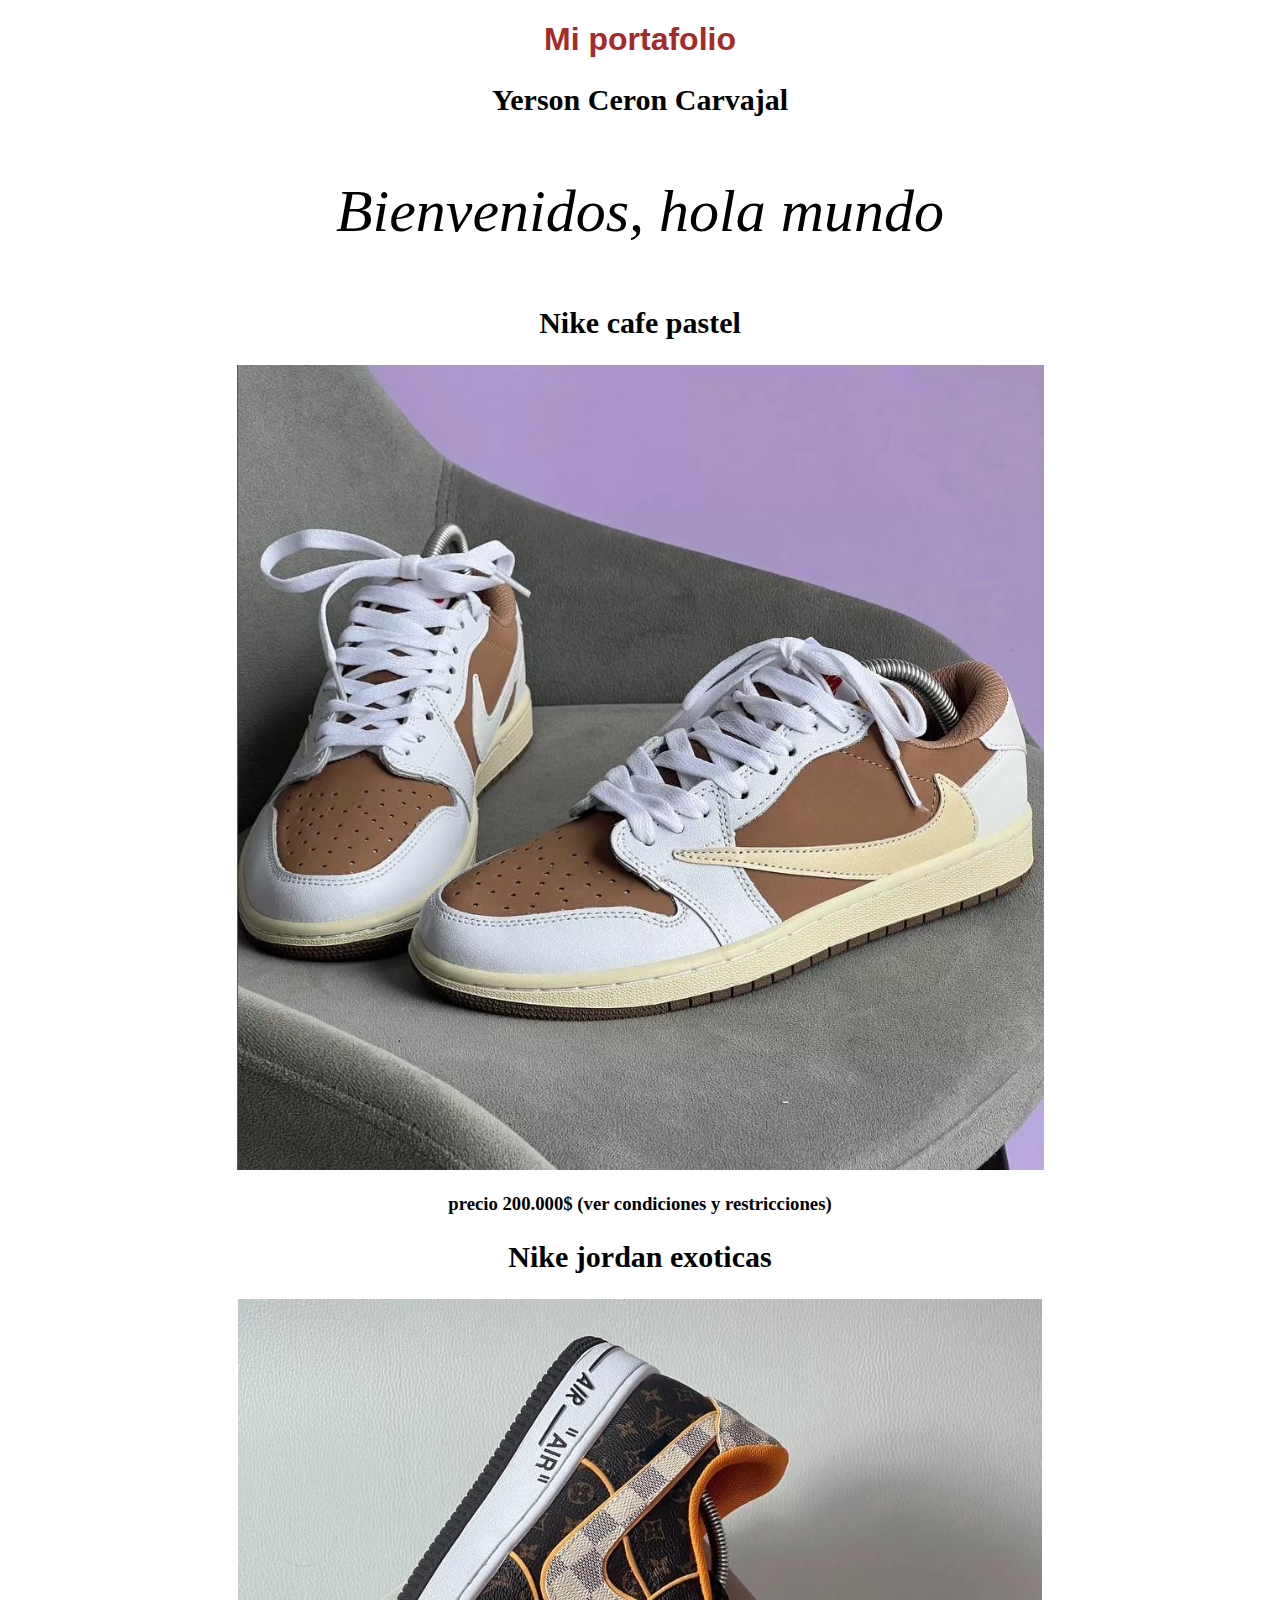
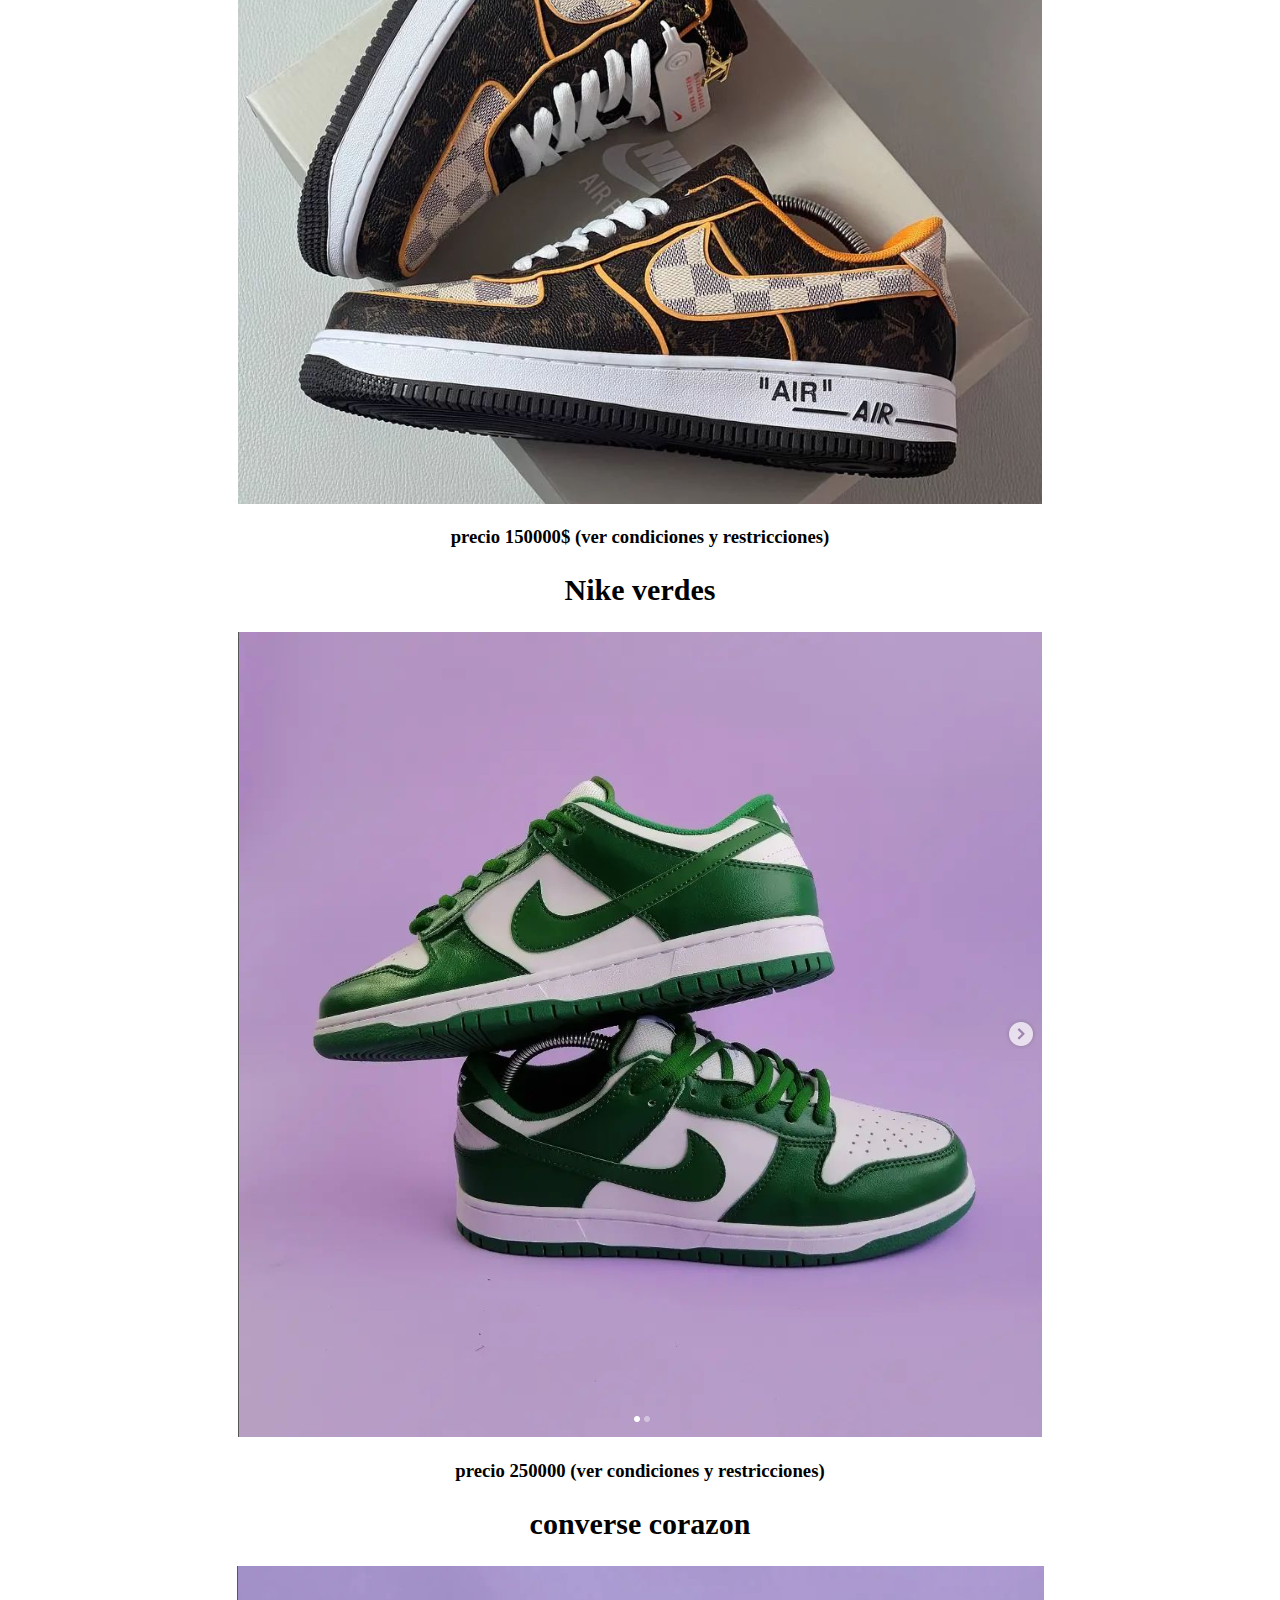
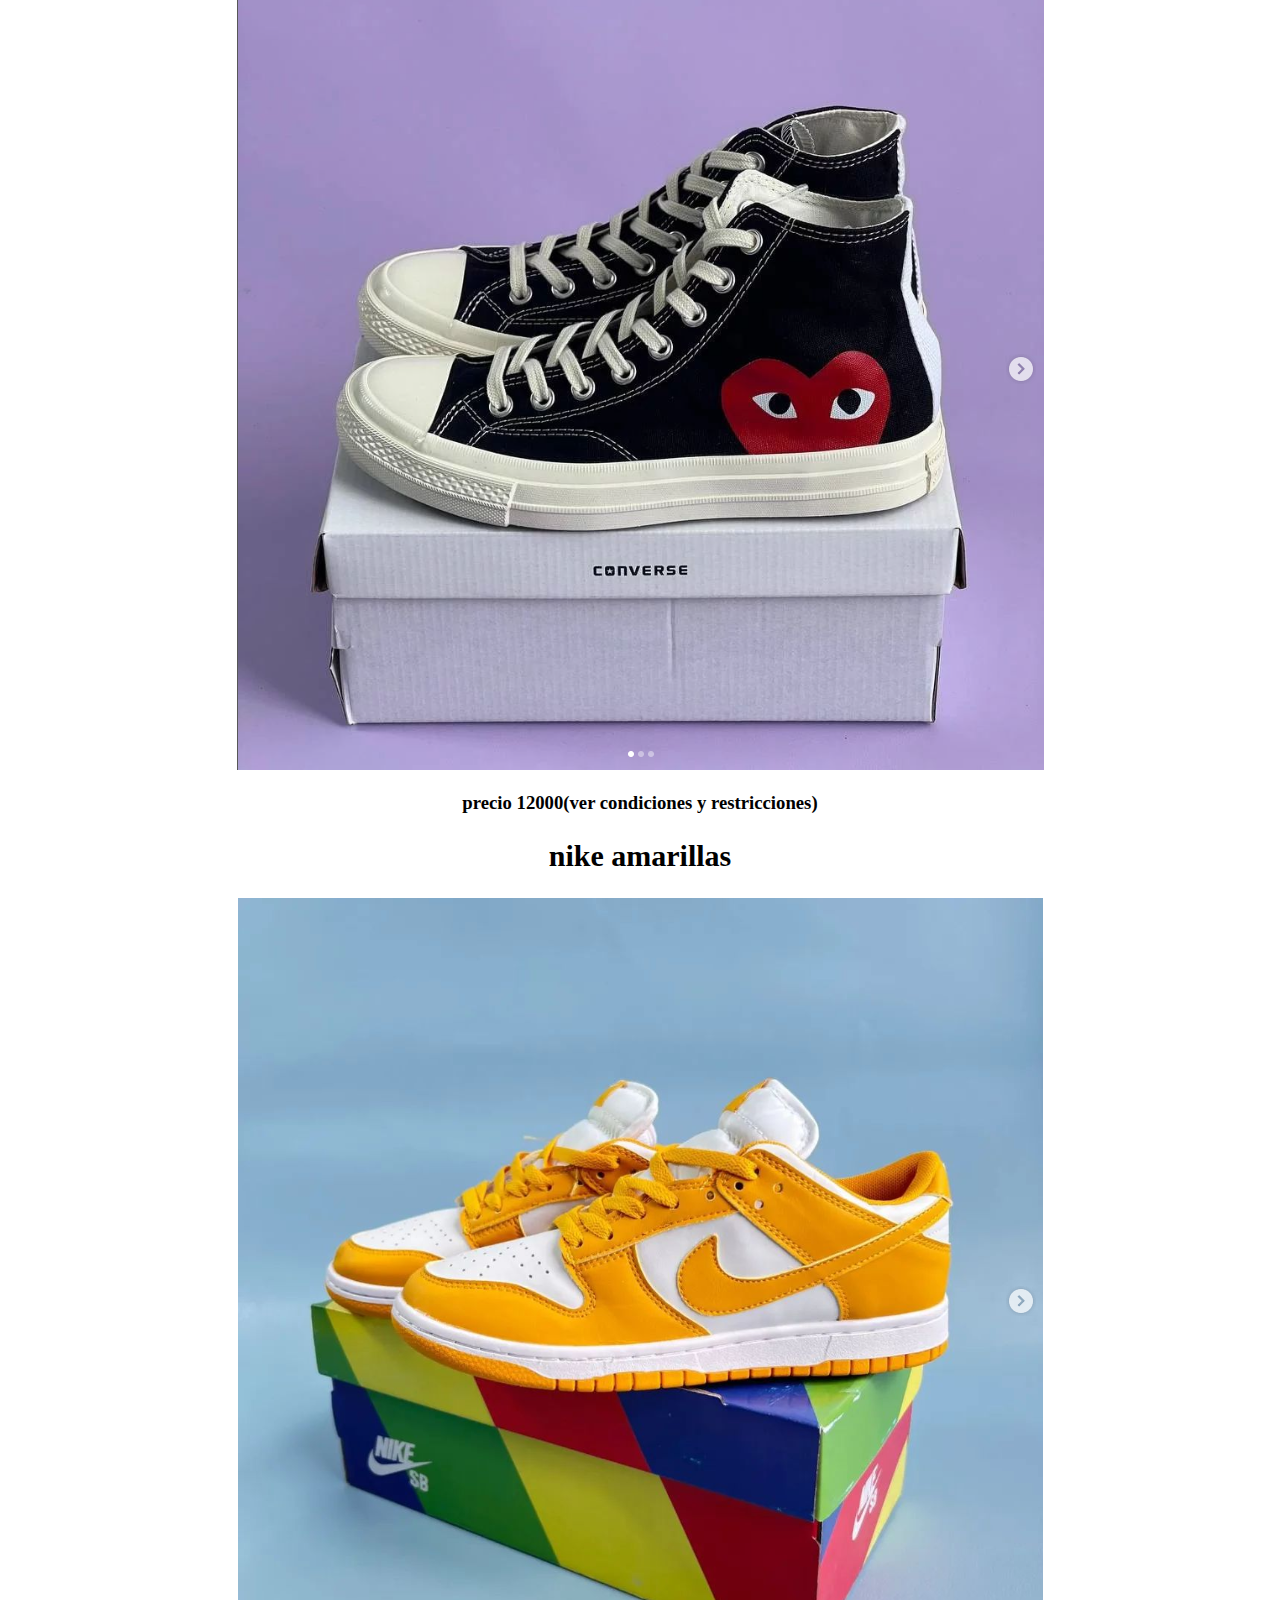
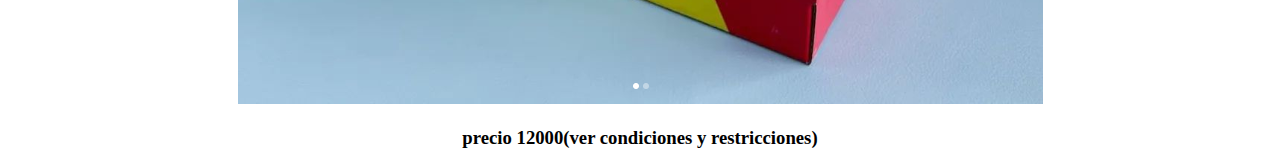
==== index.html @ 9fad44a7 "actualizacionxd" ====
<!DOCTYPE html>
<html lang="en">
<head>
    <meta charset="UTF-8">
    <meta http-equiv="X-UA-Compatible" content="IE=edge">
    <meta name="viewport" content="width=device-width, initial-scale=1.0">
    <link rel="stylesheet" href="css/style.css">
    <link rel="stylesheet" href="catamaran-v17-latin.zip">
    <title>MI PORTAFOLIO - Yerson</title>
    
    
    <div class="modo">

    <h1 class=" especial tecto centrado">Mi portafolio</h1>
    <h2>Yerson Ceron Carvajal</h2>

    
   
<div class="isnos">
    <p class="isnos">Bienvenidos, hola mundo</p>


    </div>

   <div class="main-concent-img">

     <div class=" box-img-texto">
        <h2>Nike cafe pastel</h2>
        <div class="box-img">

        <img class="img-catalogo" src="img/2022-08-12_07h40_20.png" alt="Nike cafe pastel">

     </div>
     <h3>precio 200.000$ (ver condiciones y restricciones)</h3>
     </div>
     <div class="box-img-texto">
        <h2>Nike jordan exoticas</h2>
        <div class="box-img">

        <img class="img-catalogo" src="img/2022-08-12_07h43_23.png" alt=" Nike jordan exoticas">
        
     </div>
     <h3>precio 150000$ (ver condiciones y restricciones)</h3>
     </div>

     <div class="box-img-texto">
        <h2>Nike verdes</h2>
        <div class="box-img">


        <img class="img-catalogo" src="img/2022-08-12_07h45_17.png" alt="nikes verdes">
        
     </div>
     <h3>precio 250000 (ver condiciones y restricciones)</h3>
     </div>

     <div class="box-img-texto">
        <h2>converse corazon</h2>
        <div class="box-img">


        <img class="img-catalogo" src="img/2022-08-12_07h48_45.png" alt="converse corazon">
        
     </div>
     <h3>precio 12000(ver condiciones y restricciones)</h3>
     </div>

     <div class="box-img-texto">
        <h2>nike amarillas</h2>
        <div class="box-img">

        <img class="catalogo" src="img/2022-08-12_07h50_32.png" alt="nokes amarillas">
    </div>
    <h3>precio 12000(ver condiciones y restricciones)</h3>
    </div>
     </div>





   





</head>
<body>
    
       
    <div class=" contenedor ">
</body>


</html>
---- css/style.css ----
h1{ color: brown;

    font-family: 'Franklin Gothic Medium', 'Arial Narrow', Arial, sans-serif;
    font-size: 32px;


}


.acevedo{
  font-family: 'Trebuchet MS', 'Lucida Sans Unicode', 'Lucida Grande', 'Lucida Sans', Arial, sans-serif;
  font-size: 40px;
}
.letra{
    font-family: 'Trebuchet MS', 'Lucida Sans Unicode', 'Lucida Grande', 'Lucida Sans', Arial, sans-serif;
    font-size: 25px;
    color: brown;
}

p{

    font-style: italic;
    font-size: 60px;
    
}
h2{
    font-size: medium;
    font-size: 30px;
    font-family: cursive;
}
p special{
    text-align: center;
}
p texto{  
    font-style:cata ;
}


.main-content{
    text-align: center;
    background-color: red;
   width: 300px;
height: 100px;
}

.radio{ 
    text-align: center;
    background-color: blue;
   width: 300px;
height: 100px; 

}

.bruja{
    text-align: center;
    background-color: rgb(181, 27, 135);
   width: 300px;
height: 100px; 

}

.modo{
    text-align: center
}
::backdrop col



.todo{
    background-color: mediumspringgreen;
    width: 300px;
    height: 300px;
}
    







.loco{
    font-family: 'Segoe UI', Tahoma, Geneva, Verdana, sans-serif;
    background-color: cornflowerblue;
}










.style-vida{

    font-size: 10em;
}
/* catamaran-300 - latin */
@font-face {
    font-family: 'Catamaran';
    font-style: normal;
    font-weight: 300;
    src: url('../fonts/catamaran-v17-latin-300.eot'); /* IE9 Compat Modes */
    src: local(''),
         url('../fonts/catamaran-v17-latin-300.eot?#iefix') format('embedded-opentype'), /* IE6-IE8 */
         url('../fonts/catamaran-v17-latin-300.woff2') format('woff2'), /* Super Modern Browsers */
         url('../fonts/catamaran-v17-latin-300.woff') format('woff'), /* Modern Browsers */
         url('../fonts/catamaran-v17-latin-300.ttf') format('truetype'), /* Safari, Android, iOS */
         url('../fonts/catamaran-v17-latin-300.svg#Catamaran') format('svg'); /* Legacy iOS */
  }
  /* catamaran-700 - latin */
  @font-face {
    font-family: 'Catamaran';
    font-style: normal;
    font-weight: 700;
    src: url('../fonts/catamaran-v17-latin-700.eot'); /* IE9 Compat Modes */
    src: local(''),
         url('../fonts/catamaran-v17-latin-700.eot?#iefix') format('embedded-opentype'), /* IE6-IE8 */
         url('../fonts/catamaran-v17-latin-700.woff2') format('woff2'), /* Super Modern Browsers */
         url('../fonts/catamaran-v17-latin-700.woff') format('woff'), /* Modern Browsers */
         url('../fonts/catamaran-v17-latin-700.ttf') format('truetype'), /* Safari, Android, iOS */
         url('../fonts/catamaran-v17-latin-700.svg#Catamaran') format('svg'); /* Legacy iOS */
  }
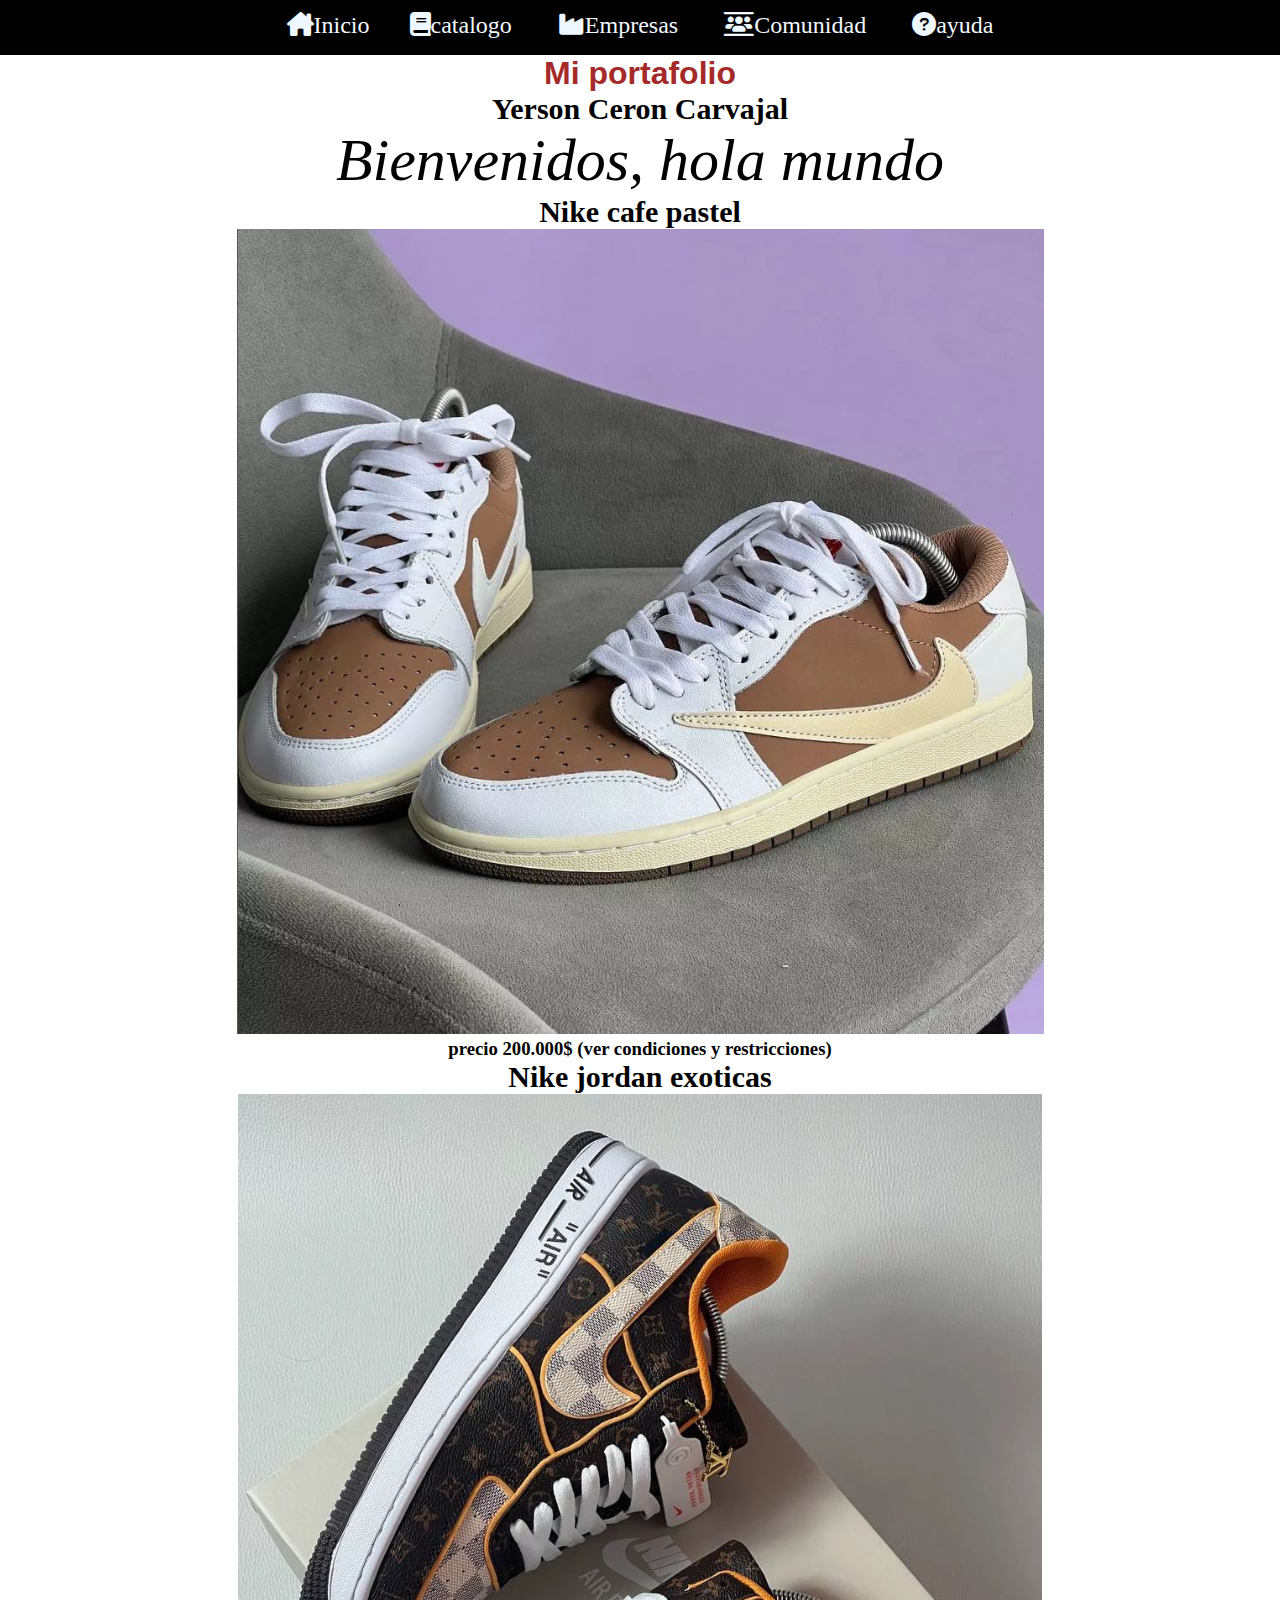
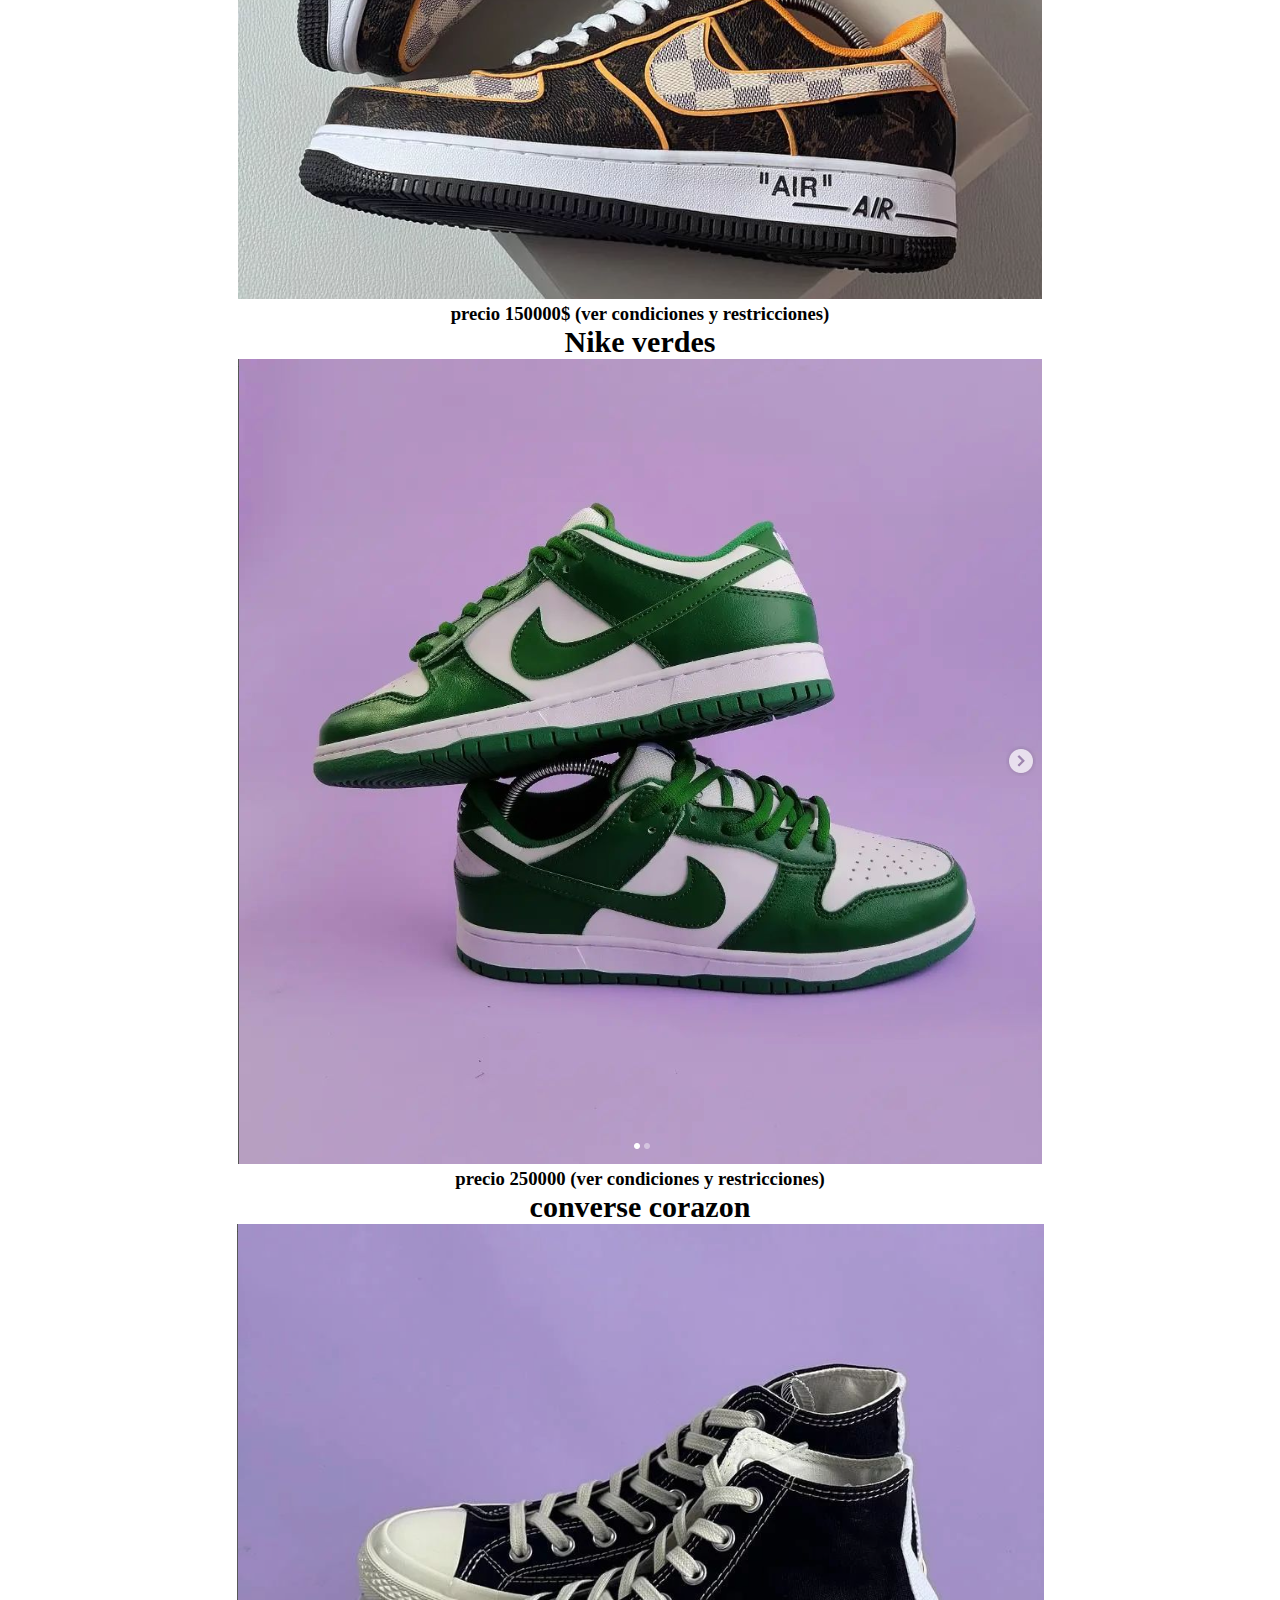
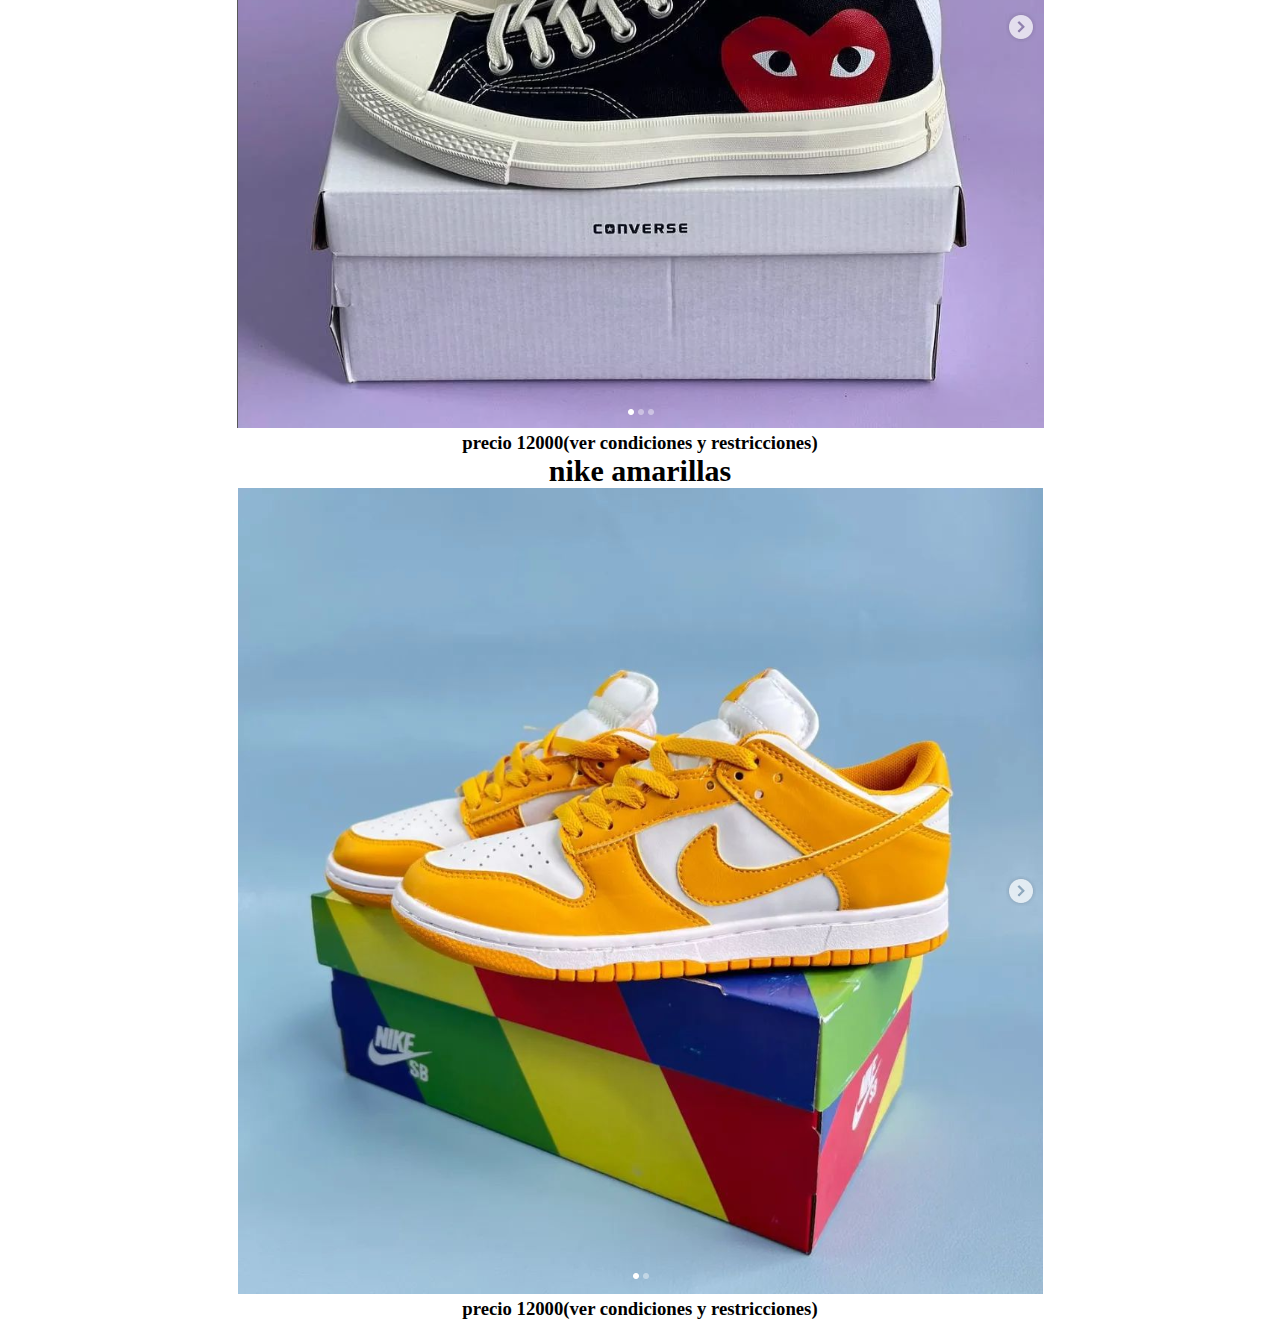
==== commit 885c69c9: "masterxd" ====
--- a/index.html
+++ b/index.html
@@ -6,9 +6,23 @@
     <meta name="viewport" content="width=device-width, initial-scale=1.0">
     <link rel="stylesheet" href="css/style.css">
     <link rel="stylesheet" href="catamaran-v17-latin.zip">
+    <link rel="stylesheet" href="icons/all.css">
     <title>MI PORTAFOLIO - Yerson</title>
-    
-    
+</head>
+<boby>
+   <nav class="main-nav">
+      <ul>
+         <li><a class="menu-a-style" href="#"><i class="style icon fa-solid fa-house-chimney"></i>Inicio</a>
+         <li><a class="menu-a-style" href="tabla.html"><i class="fa-solid fa-book"></i>catalogo</a></li>
+         <li><a class="menu-a-style" href="catalogo.html"><i class="fa-solid fa-industry"></i>Empresas</a></li>
+         <li><a class="menu-a-style" href="catalogo.html"><i class="fa-solid fa-users-between-lines"></i>Comunidad</a></li>
+         <li><a class="menu-a-style" href="catalogo.html"><i class="fa-solid fa-circle-question"></i>ayuda</a></li>
+      
+
+      </ul>
+   </nav>
+  
+
     <div class="modo">
 
     <h1 class=" especial tecto centrado">Mi portafolio</h1>
--- a/css/style.css
+++ b/css/style.css
@@ -1,3 +1,34 @@
+* {
+    margin: 0;
+    padding: 0;
+}
+
+.main-nav{
+    width: 100%;
+    height: 55px;
+    background-color: black;
+    font-size: 1.5em;
+}
+ul{
+    text-align: center;
+}
+li{
+    display: inline-block;
+    margin-top: 12px;
+}
+.menu-a-style{
+    color: aliceblue;
+    text-decoration: none;
+    padding:0 20px
+}
+.menu-a-style:hover{
+    color: azure;
+}
+
+
+
+
+
 
 h1{ color: brown;
 
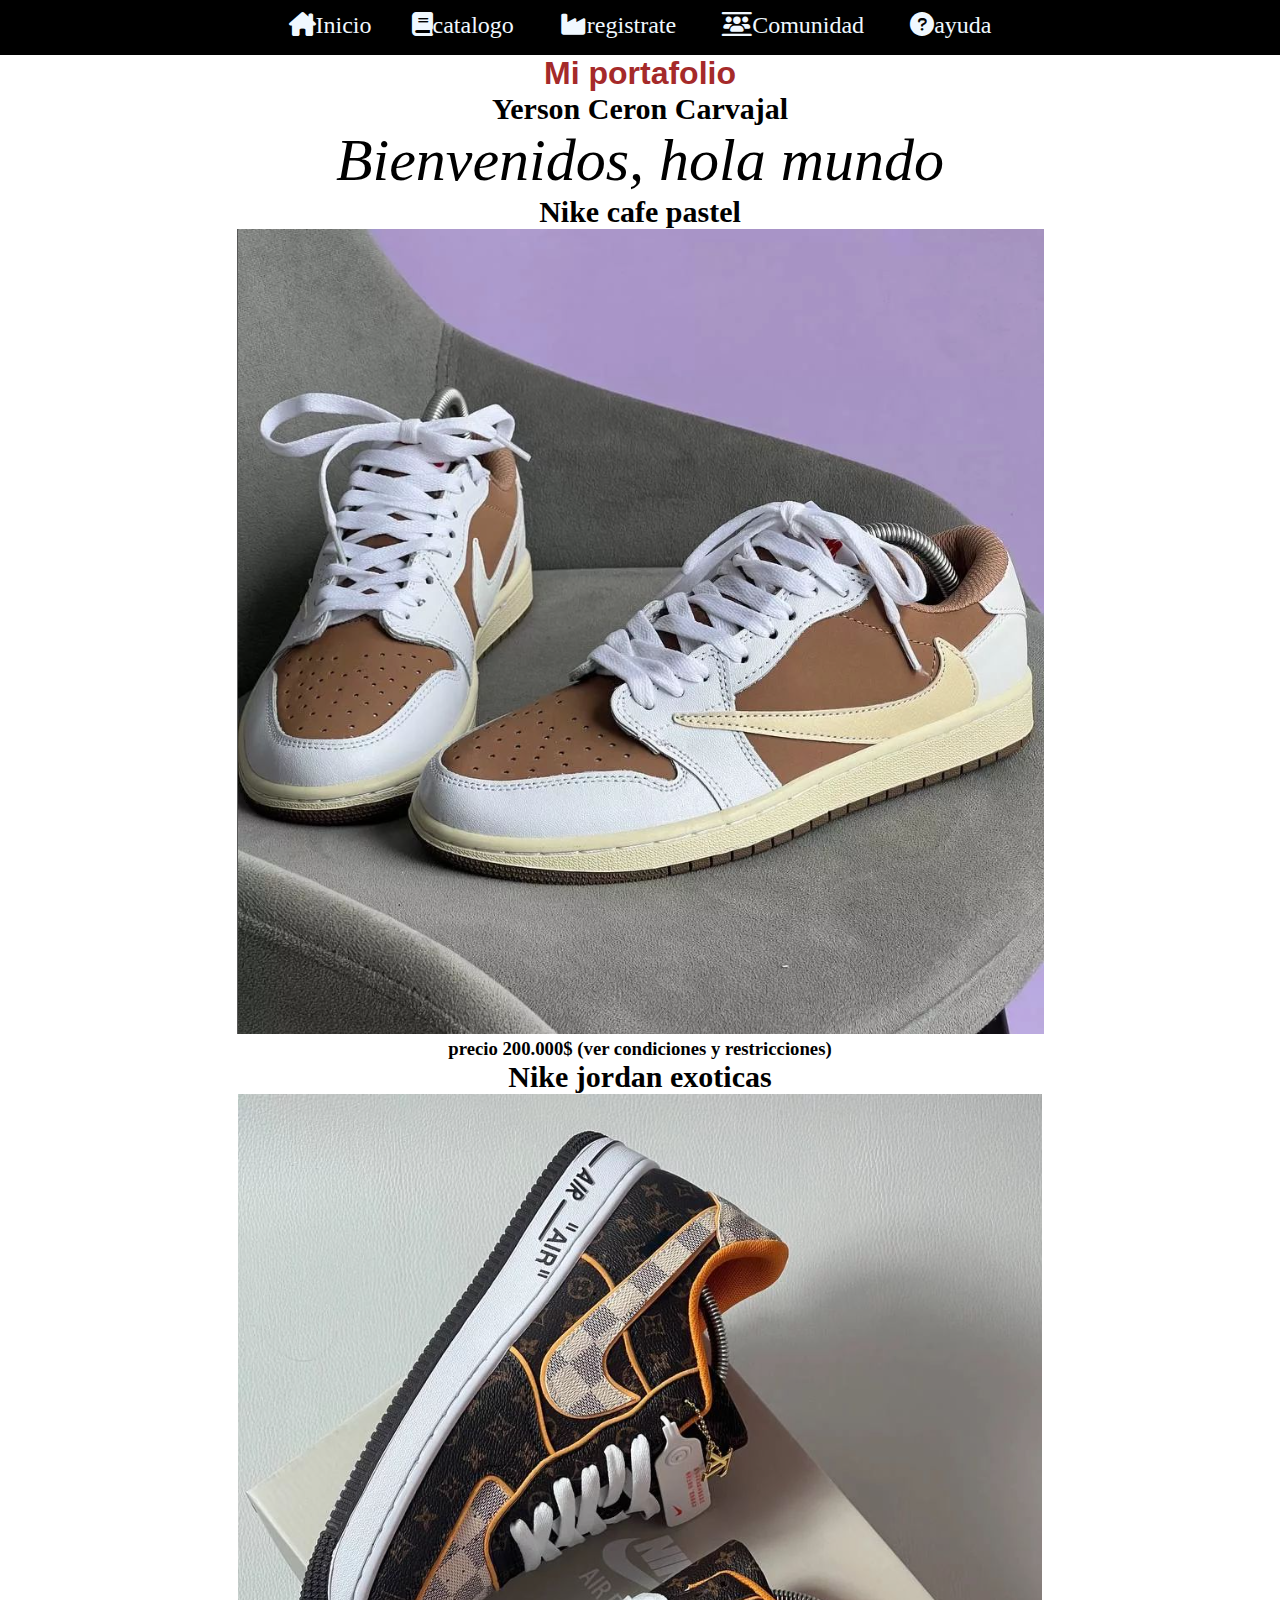
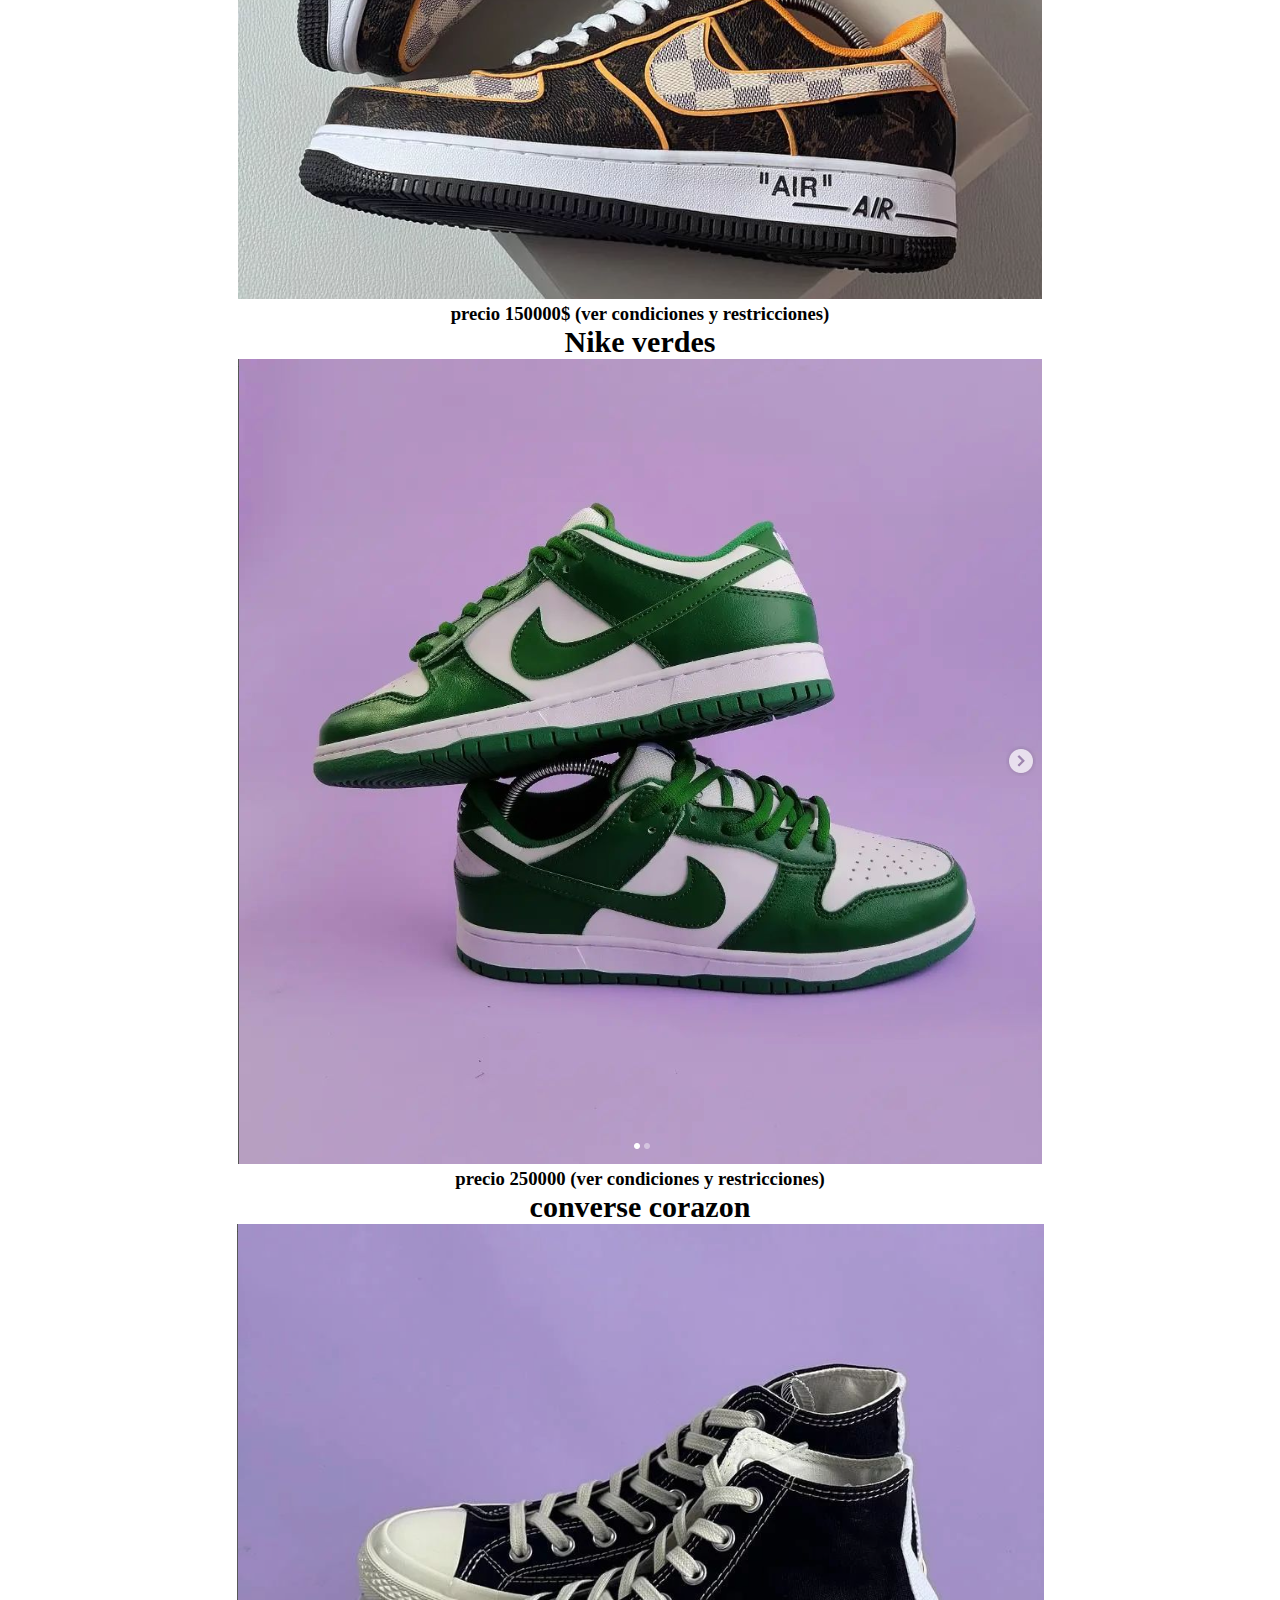
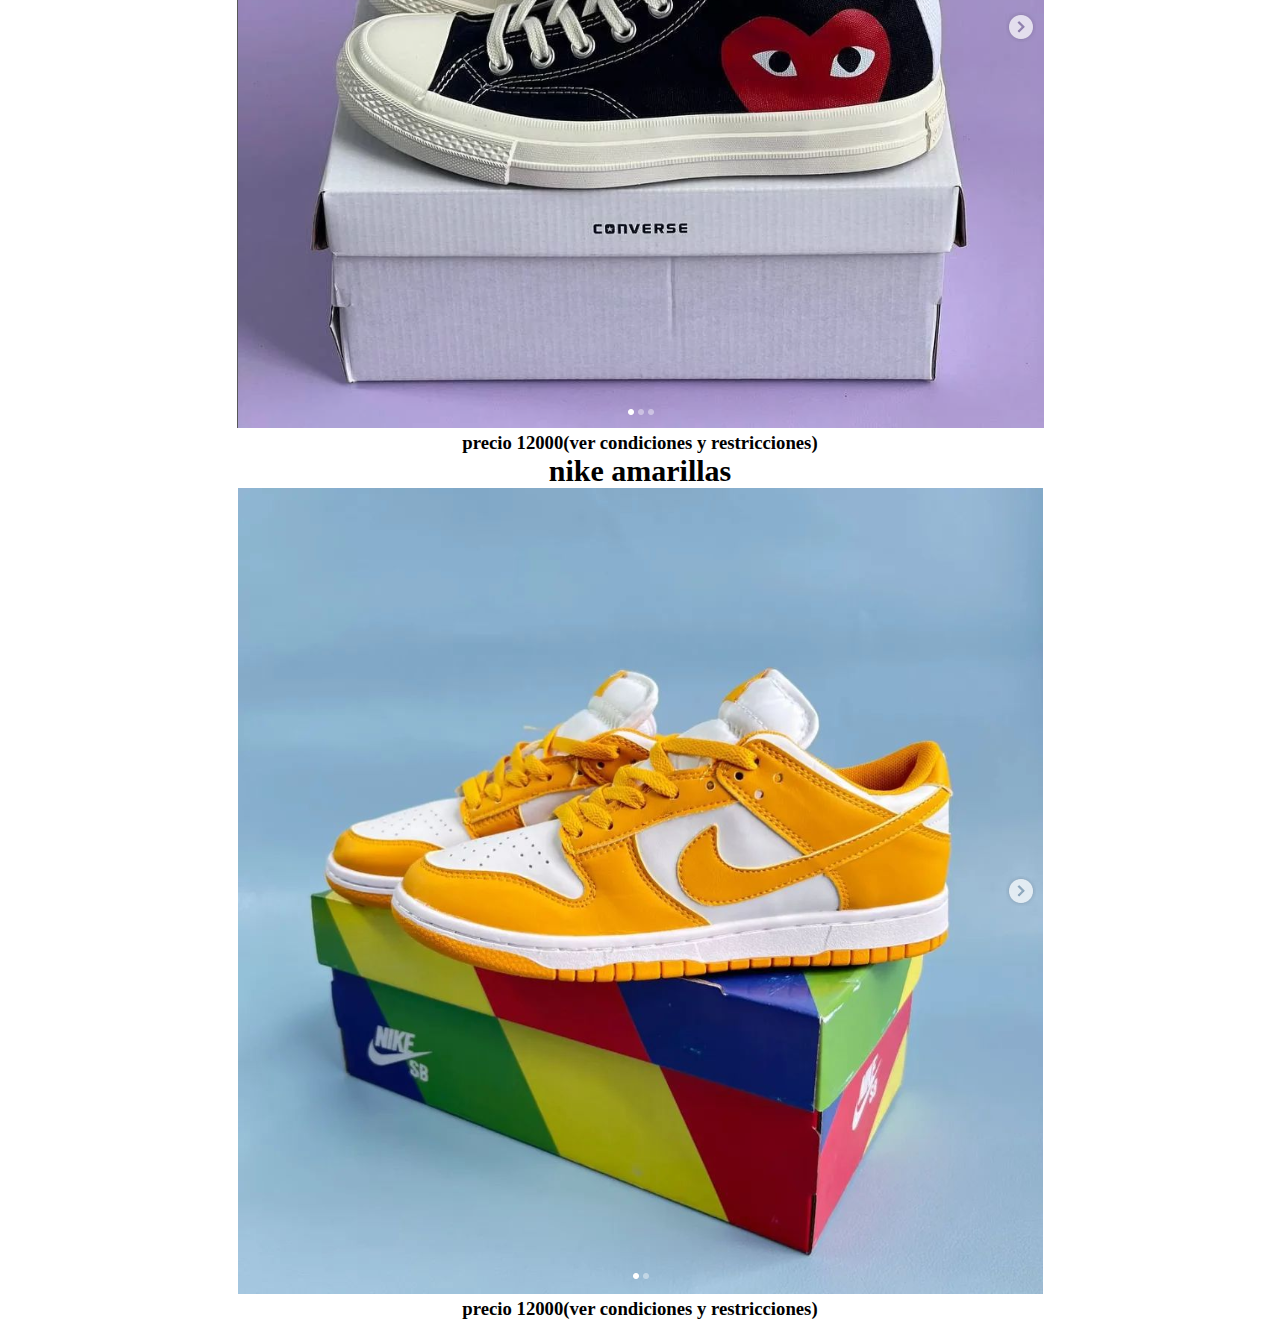
==== commit 949fd586: "add form" ====
--- a/index.html
+++ b/index.html
@@ -11,12 +11,14 @@
 </head>
 <boby>
    <nav class="main-nav">
+      <label class="bar-menu"><i class="fa-solid fa-bars"></i></label>
       <ul>
          <li><a class="menu-a-style" href="#"><i class="style icon fa-solid fa-house-chimney"></i>Inicio</a>
          <li><a class="menu-a-style" href="tabla.html"><i class="fa-solid fa-book"></i>catalogo</a></li>
-         <li><a class="menu-a-style" href="catalogo.html"><i class="fa-solid fa-industry"></i>Empresas</a></li>
+         <li><a class="menu-a-style" href="formulario.html"><i class="fa-solid fa-industry"></i>registrate</a></li>
          <li><a class="menu-a-style" href="catalogo.html"><i class="fa-solid fa-users-between-lines"></i>Comunidad</a></li>
          <li><a class="menu-a-style" href="catalogo.html"><i class="fa-solid fa-circle-question"></i>ayuda</a></li>
+           
       
 
       </ul>
--- a/css/style.css
+++ b/css/style.css
@@ -6,9 +6,14 @@
 .main-nav{
     width: 100%;
     height: 55px;
-    background-color: black;
+    background-color: rgb(0, 0, 0);
     font-size: 1.5em;
 }
+
+.bar-menu{
+    display: none;
+}
+
 ul{
     text-align: center;
 }
@@ -116,10 +121,21 @@
     background-color: cornflowerblue;
 }
 
+@media only screen and (max-width: 800px) {
 
+    ul{
+        display: none;
+    }
 
-
-
+    .bar-menu{
+        display: block;
+        color: white;
+        font-size: 1.6em;
+        padding-top: 7px;
+        padding-left: 25px;
+        cursor: pointer;
+    }
+}
 
 
 
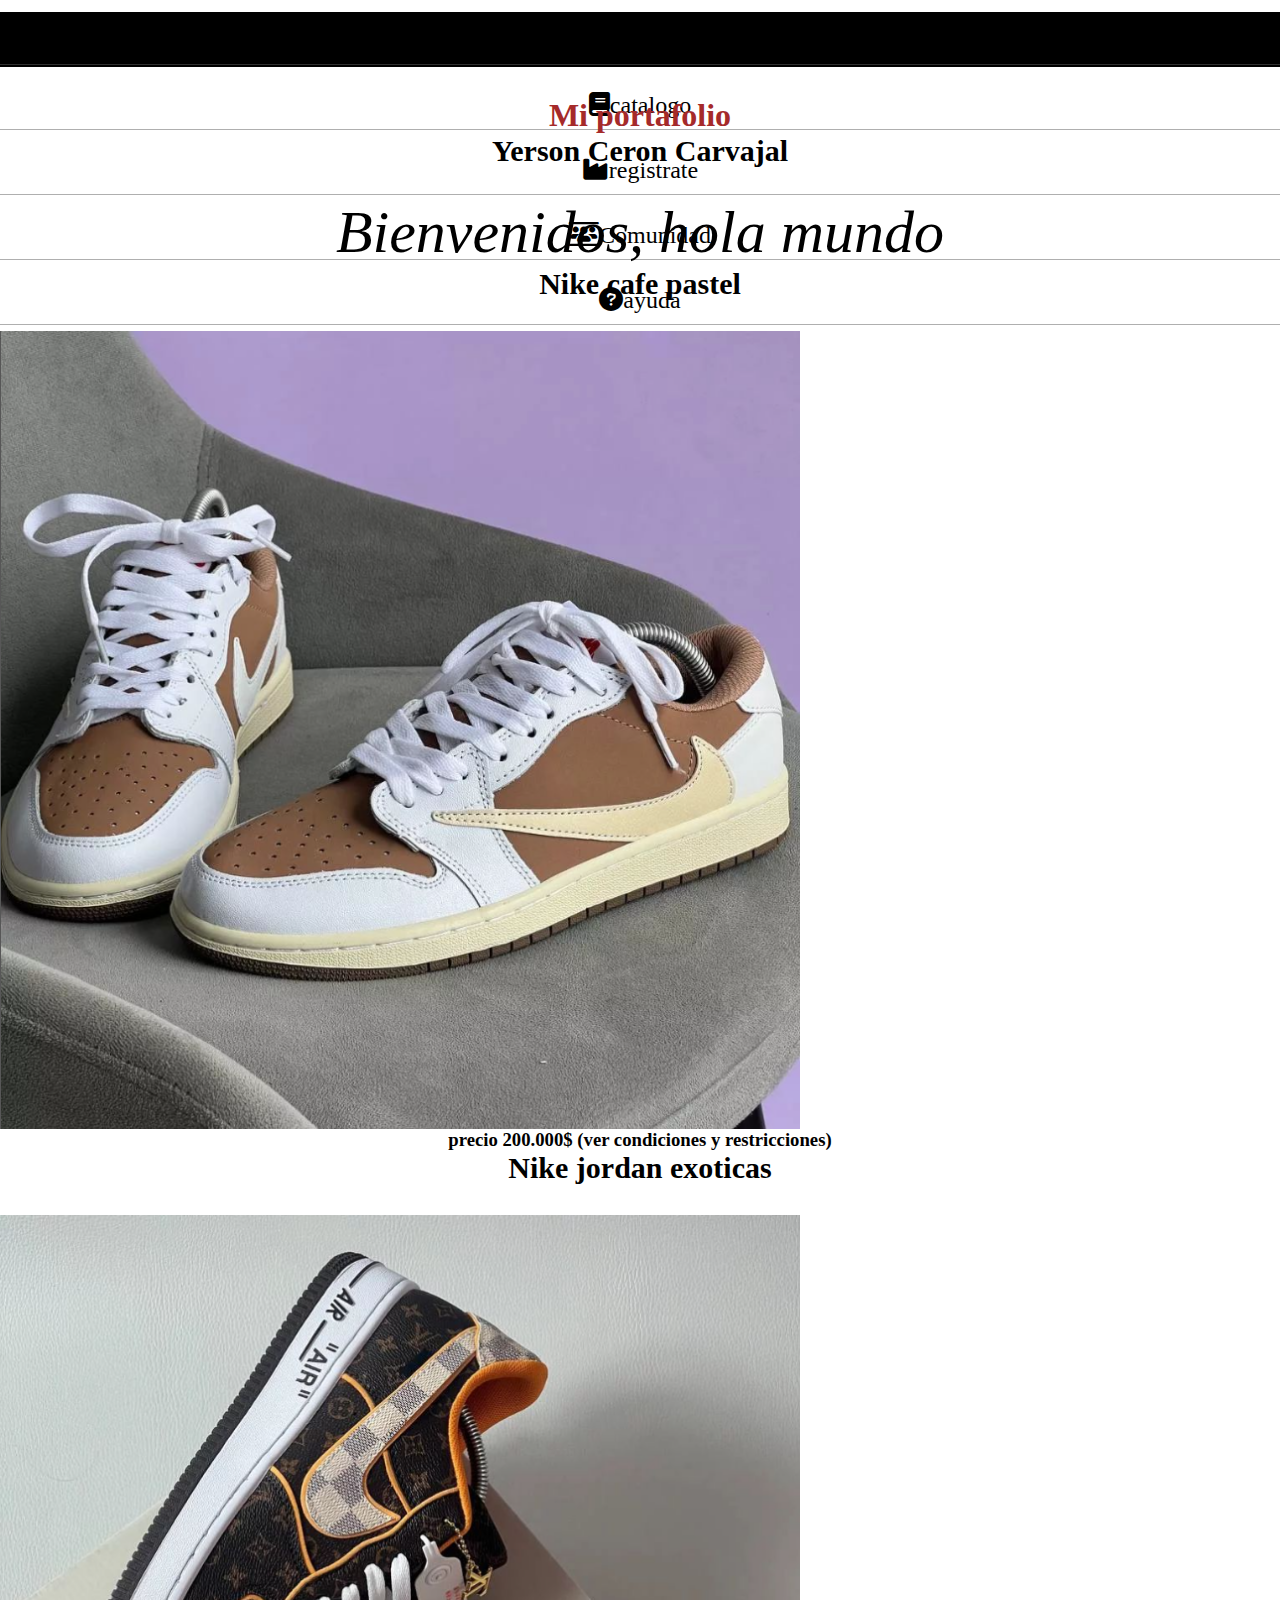
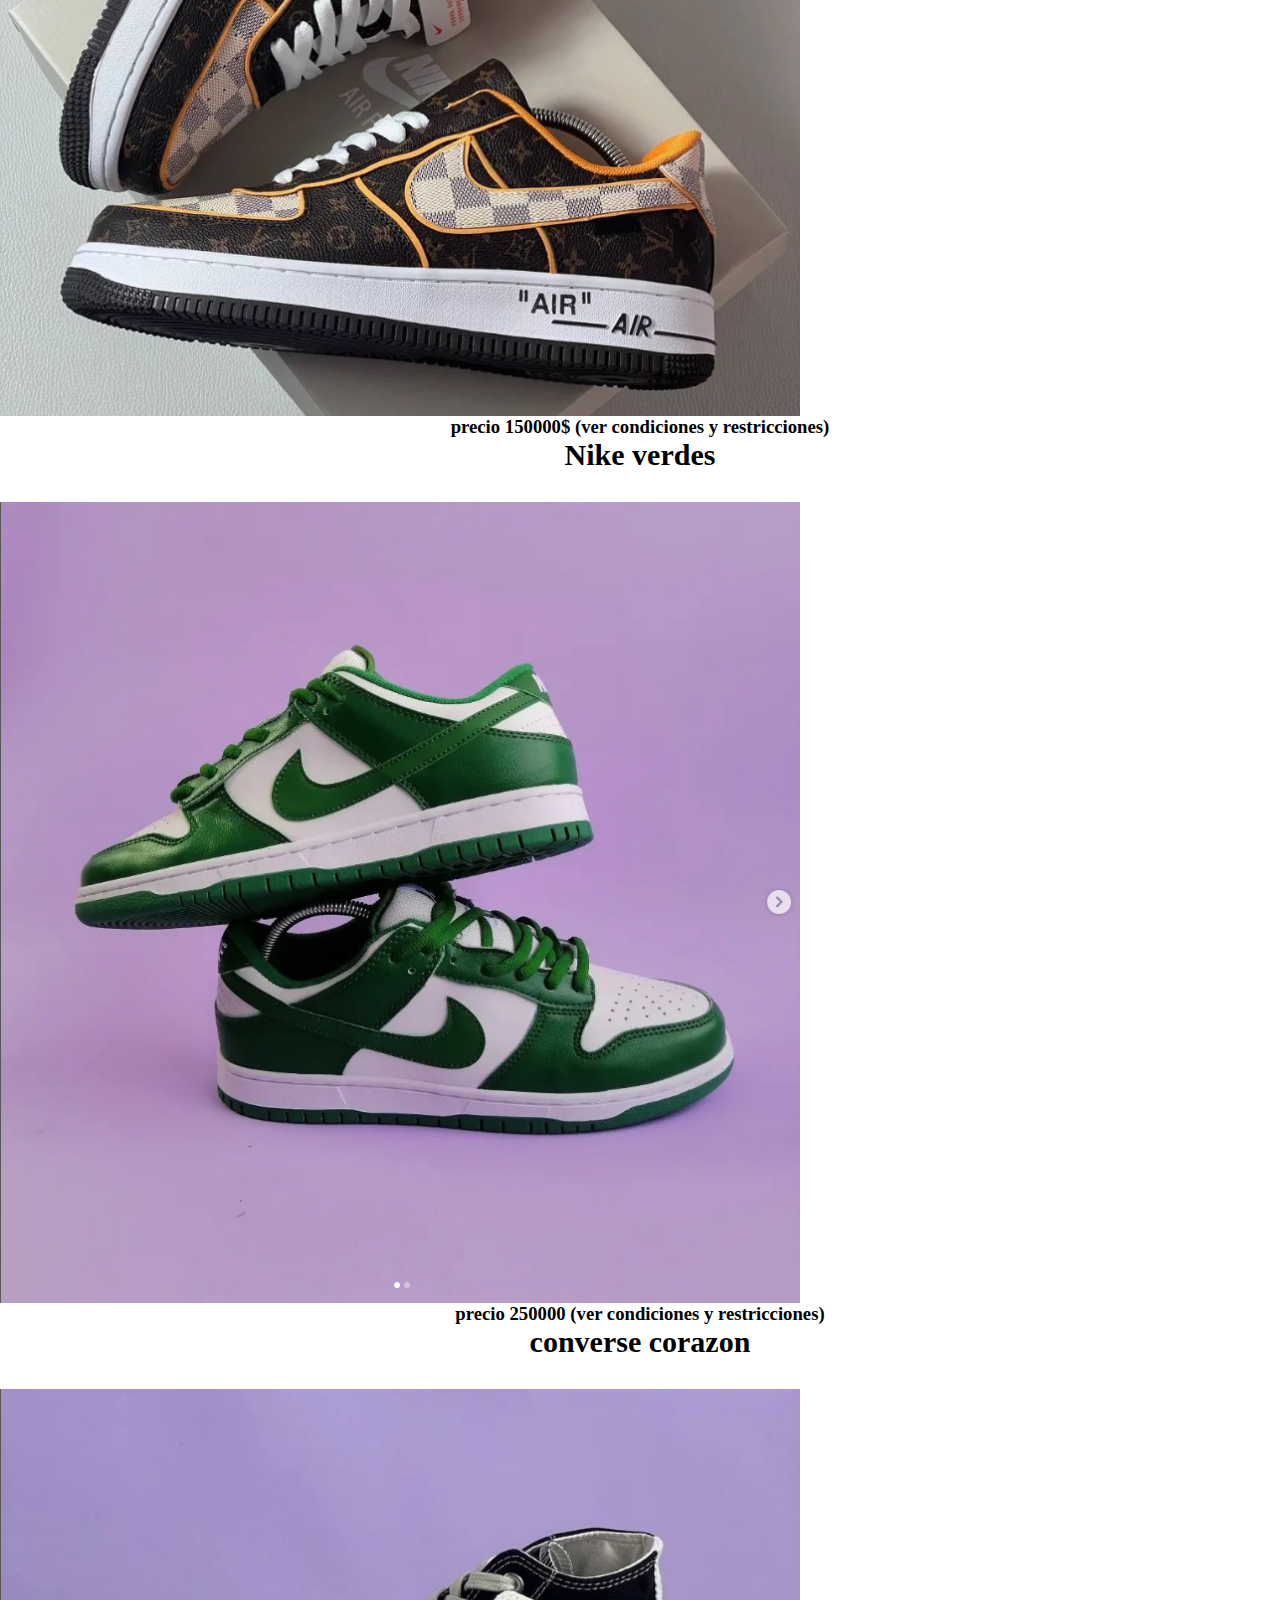
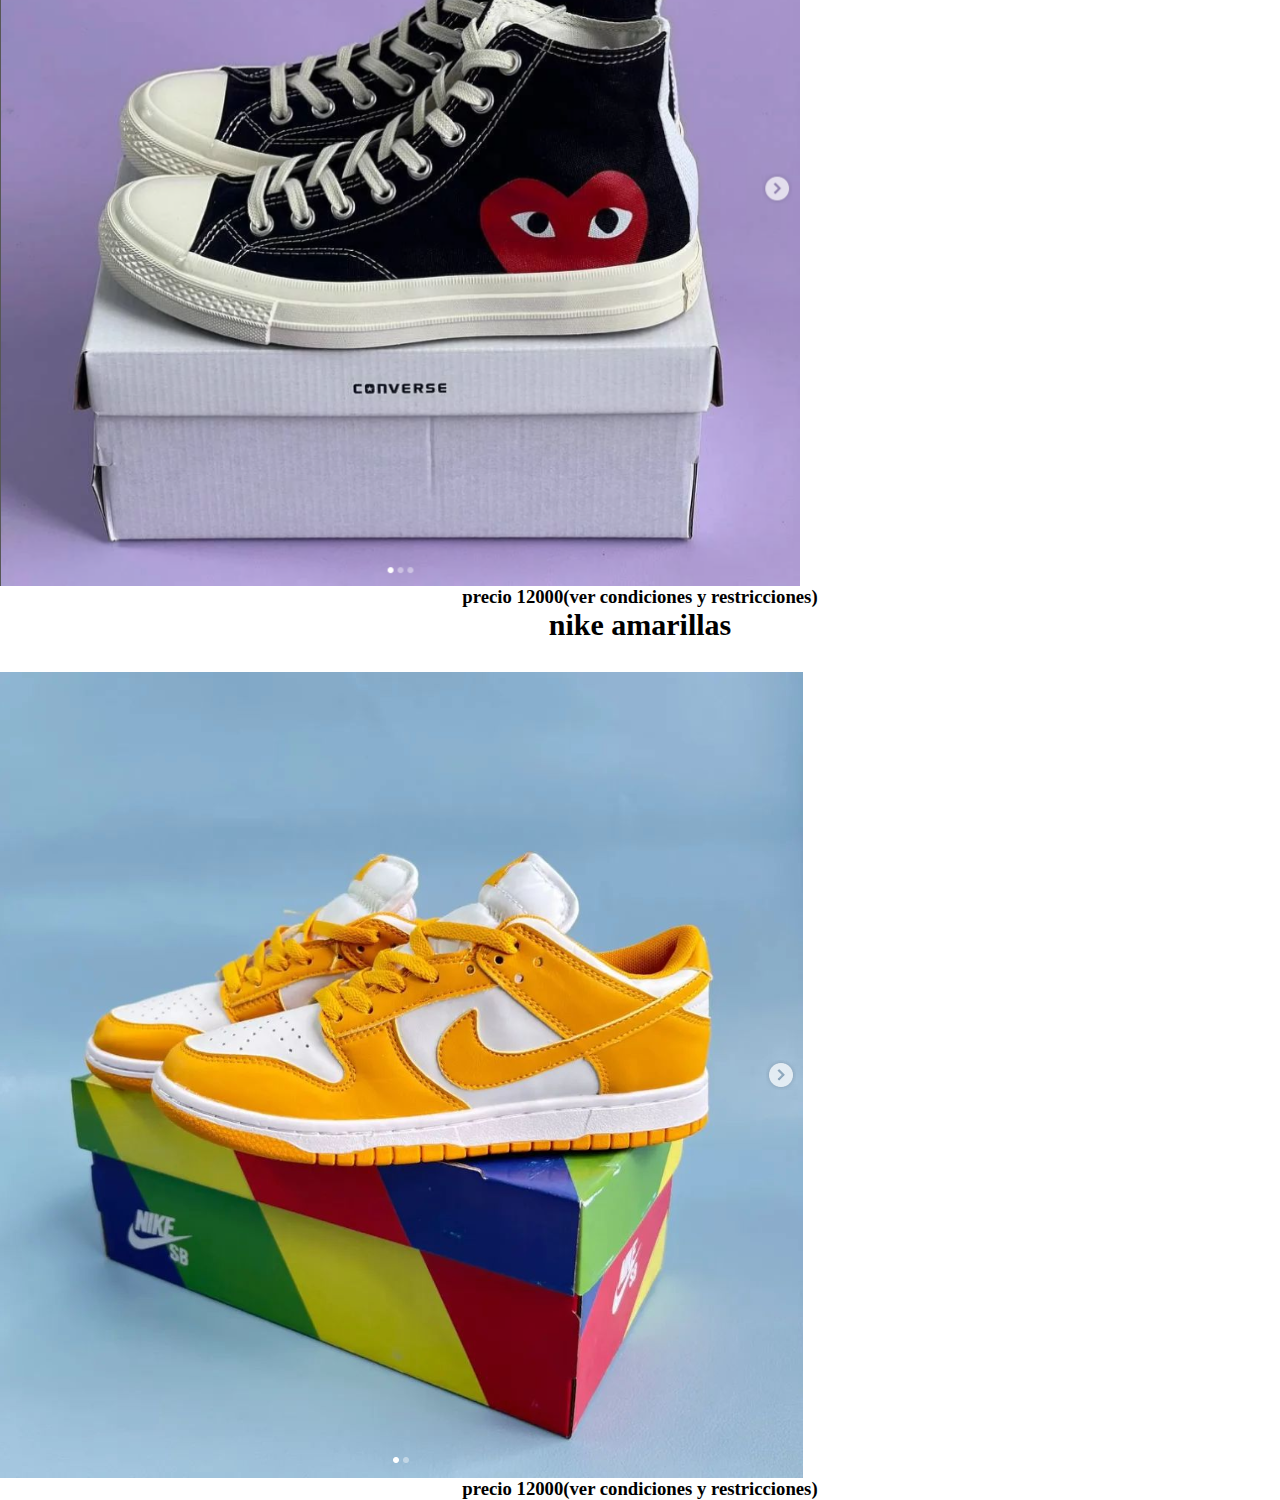
==== commit f105726c: "actualizacionmenuxd" ====
--- a/index.html
+++ b/index.html
@@ -11,8 +11,8 @@
 </head>
 <boby>
    <nav class="main-nav">
-      <label class="bar-menu"><i class="fa-solid fa-bars"></i></label>
-      <ul>
+      <label id="barMenu" class="bar-menu"><i class="fa-solid fa-bars"></i></label>
+      <ul class="menu-vertical">
          <li><a class="menu-a-style" href="#"><i class="style icon fa-solid fa-house-chimney"></i>Inicio</a>
          <li><a class="menu-a-style" href="tabla.html"><i class="fa-solid fa-book"></i>catalogo</a></li>
          <li><a class="menu-a-style" href="formulario.html"><i class="fa-solid fa-industry"></i>registrate</a></li>
--- a/css/style.css
+++ b/css/style.css
@@ -21,26 +21,51 @@
     display: inline-block;
     margin-top: 12px;
 }
+.hidden-Menu {
+    display: none;
+}
 .menu-a-style{
     color: aliceblue;
     text-decoration: none;
-    padding:0 20px
+    padding:0 45px
 }
 .menu-a-style:hover{
     color: azure;
 }
-
-
-
-
+.style-icon {
+    font-size: .8em;
+    margin-right: 8px;
+    vertical-align: top;
+    margin-top: 3px;
+}
 
 
 h1{ color: brown;
 
-    font-family: 'Franklin Gothic Medium', 'Arial Narrow', Arial, sans-serif;
-    font-size: 32px;
-
-
+    margin-top: 30px;
+    text-align: center;
+
+}
+h2 {
+    text-align: center;
+    margin-bottom: 30px;
+}
+h3 {
+    text-align: center;
+}
+.main-content-img {
+    width: 100%;}
+  
+.box-img {
+    display: flex;
+    justify-content: center;
+    align-items: center;
+    width: 800px;
+    background-color: brown;
+    margin: 0%;
+}
+.img-catalogo{
+  width: 800px;
 }
 
 
@@ -124,7 +149,8 @@
 @media only screen and (max-width: 800px) {
 
     ul{
-        display: none;
+        color: black;
+        text-align: left;
     }
 
     .bar-menu{
@@ -136,6 +162,23 @@
         cursor: pointer;
     }
 }
+li {
+    display: block;
+    padding-top: 15px;
+} 
+.menu-a-style {
+    display: block;
+    color: black;
+    padding-bottom: 10px;
+    border-bottom: 1px solid rgb(96, 96, 96,.5);
+}
+li:hover {
+    background-color: rgb(84, 84, 84,.7);
+}
+li:hover .menu-a-style {
+    color: white;
+}
+   
 
 
 
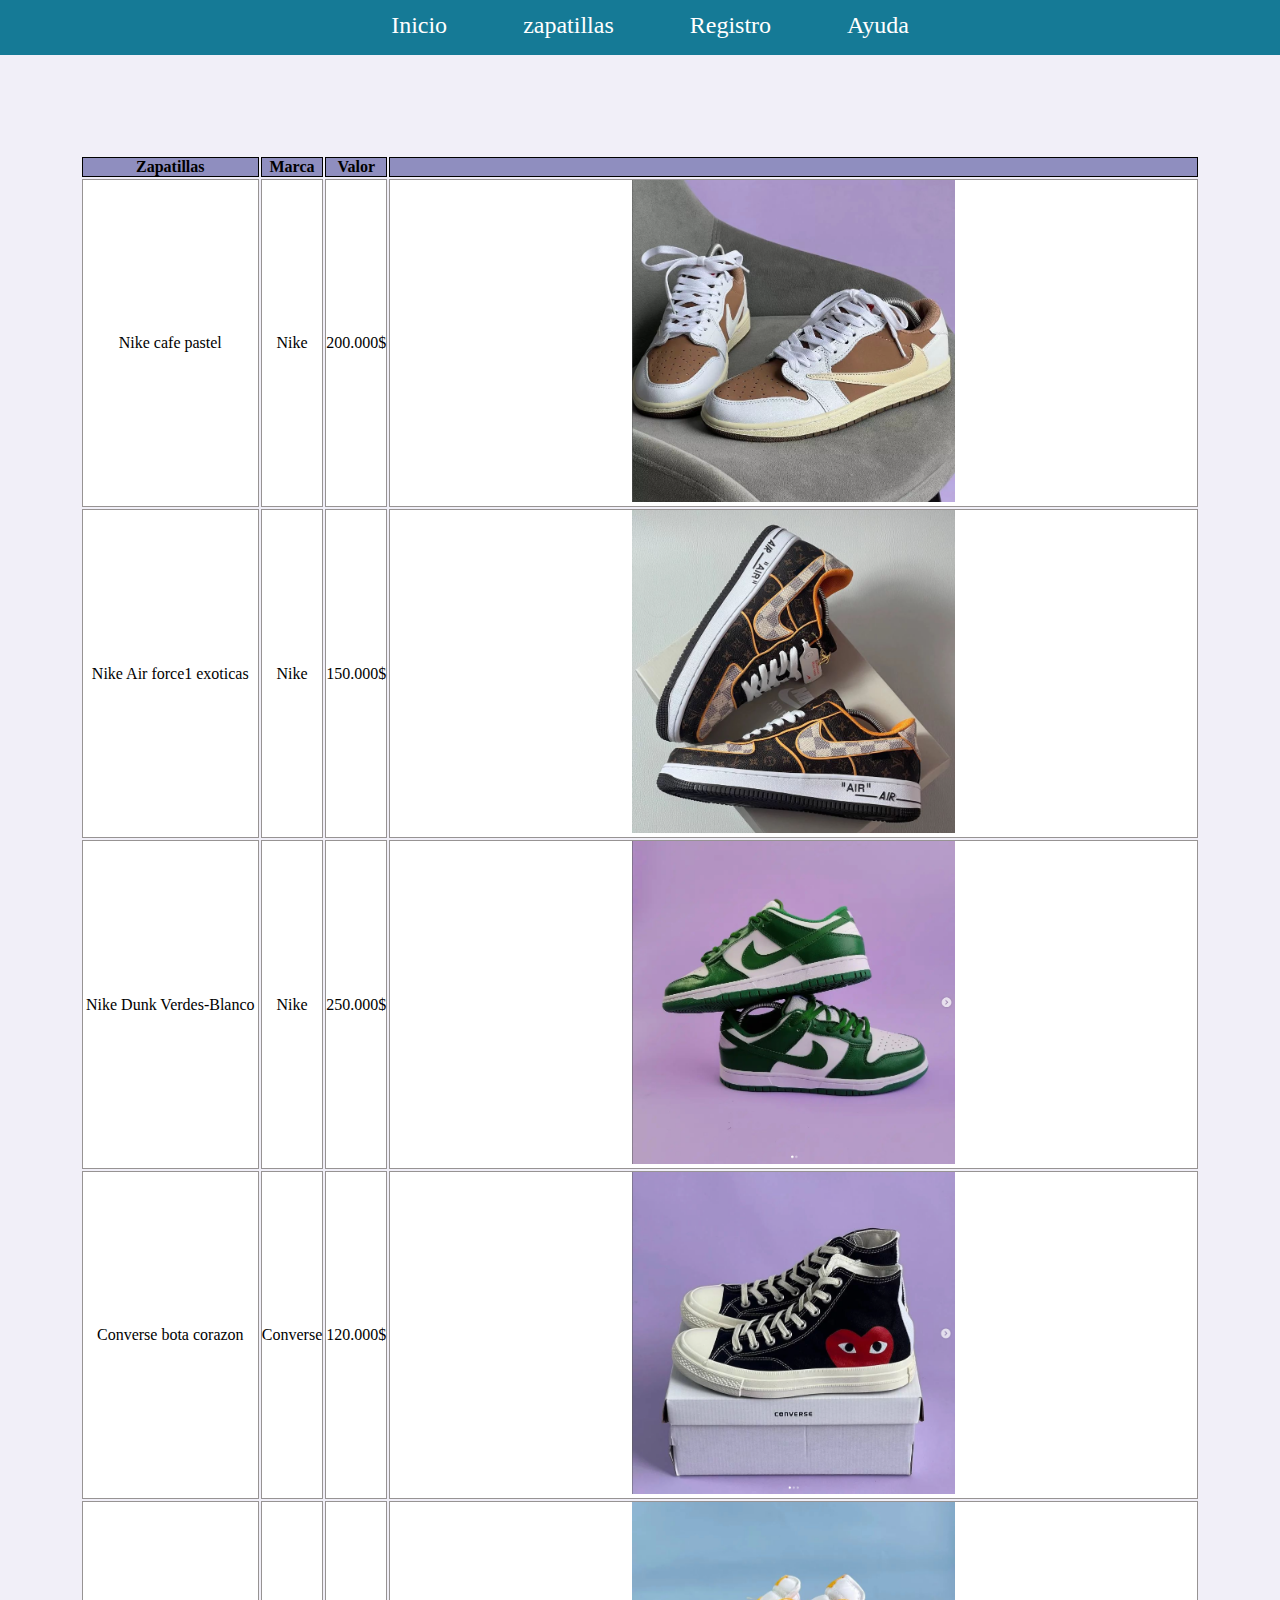
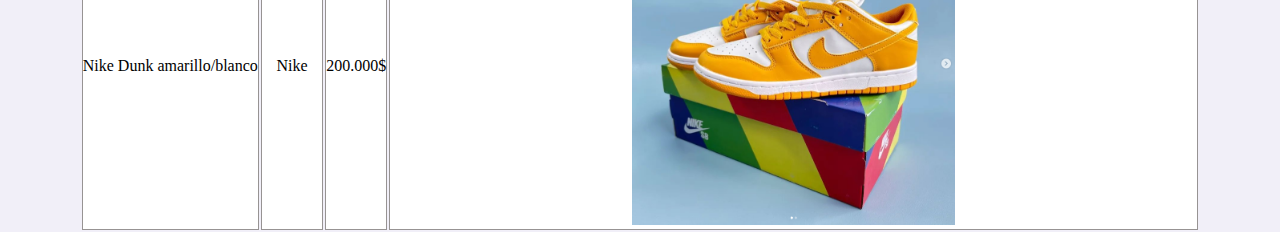
==== commit 7cab1eff: "nuevaactualizacion" ====
--- a/index.html
+++ b/index.html
@@ -4,109 +4,71 @@
     <meta charset="UTF-8">
     <meta http-equiv="X-UA-Compatible" content="IE=edge">
     <meta name="viewport" content="width=device-width, initial-scale=1.0">
-    <link rel="stylesheet" href="css/style.css">
-    <link rel="stylesheet" href="catamaran-v17-latin.zip">
-    <link rel="stylesheet" href="icons/all.css">
-    <title>MI PORTAFOLIO - Yerson</title>
+    <link rel="stylesheet" href="style/estilo.css">
+    <link rel="stylesheet" href="Icons/all.css">
+    <title>Portafolio</title>
 </head>
-<boby>
-   <nav class="main-nav">
-      <label id="barMenu" class="bar-menu"><i class="fa-solid fa-bars"></i></label>
-      <ul class="menu-vertical">
-         <li><a class="menu-a-style" href="#"><i class="style icon fa-solid fa-house-chimney"></i>Inicio</a>
-         <li><a class="menu-a-style" href="tabla.html"><i class="fa-solid fa-book"></i>catalogo</a></li>
-         <li><a class="menu-a-style" href="formulario.html"><i class="fa-solid fa-industry"></i>registrate</a></li>
-         <li><a class="menu-a-style" href="catalogo.html"><i class="fa-solid fa-users-between-lines"></i>Comunidad</a></li>
-         <li><a class="menu-a-style" href="catalogo.html"><i class="fa-solid fa-circle-question"></i>ayuda</a></li>
-           
-      
-
-      </ul>
-   </nav>
-  
-
-    <div class="modo">
-
-    <h1 class=" especial tecto centrado">Mi portafolio</h1>
-    <h2>Yerson Ceron Carvajal</h2>
-
-    
-   
-<div class="isnos">
-    <p class="isnos">Bienvenidos, hola mundo</p>
-
-
+<body>
+    <div class="content-main">
+            <nav class="main-nav">
+                <label class="bar-menu"><i id="barMenu" class="fa-solid fa-bars"></i></label>
+                    <ul id="menuUL" class="menu-horiz">
+                        <li><a class="menu-a-style" href="#"><i class="style-icon fa-solid fa-house-chimney"></i>Inicio</a></li>
+                        <li><a class="menu-a-style" href="catalogo.html"><i class="style-icon fa-solid fa-car-rear"></i>zapatillas</a></li>
+                        <li><a class="menu-a-style" href="formulario.html"><i class="style-icon fa-solid fa-book-open"></i>Registro</a></li>
+                        <li><a class="menu-a-style" href="#"><i class="style-icon fa-solid fa-handshake-angle"></i>Ayuda</a></li>
+                    </ul>
+            </nav>
     </div>
 
-   <div class="main-concent-img">
-
-     <div class=" box-img-texto">
-        <h2>Nike cafe pastel</h2>
-        <div class="box-img">
-
-        <img class="img-catalogo" src="img/2022-08-12_07h40_20.png" alt="Nike cafe pastel">
-
-     </div>
-     <h3>precio 200.000$ (ver condiciones y restricciones)</h3>
-     </div>
-     <div class="box-img-texto">
-        <h2>Nike jordan exoticas</h2>
-        <div class="box-img">
-
-        <img class="img-catalogo" src="img/2022-08-12_07h43_23.png" alt=" Nike jordan exoticas">
+    <div class="table-box">
+        <table>
+            <tr>
+                <th>Zapatillas</th>
+                <th>Marca</th>
+                <th>Valor</th>
+                <th><!-- zapatillas --></th>
+            </tr>
+            <tr>
+                <td>Nike cafe pastel</td>
+                <td>Nike</td>
+                <td>200.000$</td>
+                <td><img src="img/2022-08-12_07h40_20.png"></td>
+            </tr>
+            
+            <tr>
+                <td>Nike Air force1 exoticas</td>
+                <td>Nike</td>
+                <td>150.000$</td>
+                <td><img src="img/2022-08-12_07h43_23.png"></td>
+            </tr>
+            
+            <tr>
+                <td>Nike Dunk Verdes-Blanco</td>
+                <td>Nike</td>
+                <td>250.000$</td>
+                <td><img src="img/2022-08-12_07h45_17.png"></td>
+            </tr>
+            
+            <tr>
+                <td>Converse bota corazon</td>
+                <td>Converse</td>
+                <td>120.000$</td>
+                <td><img src="img/2022-08-12_07h48_45.png"></td>
+            </tr>
+            <tr>
+                <td>Nike Dunk amarillo/blanco</td>
+                <td>Nike</td>
+                <td>200.000$</td>
+                <td><img src="img/2022-08-12_07h50_32.png"></td>
+            </tr>
+        </table>
+    </div>
         
-     </div>
-     <h3>precio 150000$ (ver condiciones y restricciones)</h3>
-     </div>
-
-     <div class="box-img-texto">
-        <h2>Nike verdes</h2>
-        <div class="box-img">
-
-
-        <img class="img-catalogo" src="img/2022-08-12_07h45_17.png" alt="nikes verdes">
-        
-     </div>
-     <h3>precio 250000 (ver condiciones y restricciones)</h3>
-     </div>
-
-     <div class="box-img-texto">
-        <h2>converse corazon</h2>
-        <div class="box-img">
-
-
-        <img class="img-catalogo" src="img/2022-08-12_07h48_45.png" alt="converse corazon">
-        
-     </div>
-     <h3>precio 12000(ver condiciones y restricciones)</h3>
-     </div>
-
-     <div class="box-img-texto">
-        <h2>nike amarillas</h2>
-        <div class="box-img">
-
-        <img class="catalogo" src="img/2022-08-12_07h50_32.png" alt="nokes amarillas">
-    </div>
-    <h3>precio 12000(ver condiciones y restricciones)</h3>
-    </div>
-     </div>
-
-
-
-
-
    
 
 
+</body>
+<script src="js/script.js"></script>
+</html>
 
-
-
-</head>
-<body>
-    
-       
-    <div class=" contenedor ">
-</body>
-
-
-</html>--- a/style/estilo.css
+++ b/style/estilo.css
@@ -0,0 +1,123 @@
+* {
+    margin: 0;
+    padding: 0;
+}
+body{
+    background-color: #F1EFF8; 
+    z-index: 2;
+}
+
+.img-catalogo{
+    width: 50%;
+    display:block;
+    margin:auto;
+    margin-bottom: 3%;
+}
+
+h2{
+    text-align: center;
+}
+.main-nav{
+    width: 100%;
+    height: 55px;
+    background-color: rgb(21, 122, 150);
+    font-size: 1.5em;
+}
+
+.bar-menu{
+    display: none;
+}
+
+ul{
+    text-align: center;
+}
+li{
+    display: inline-block;
+    margin-top: 12px;
+}
+.menu-a-style{
+    color: white;
+    text-decoration: none;
+    padding: 0 25px;
+}
+
+/* .menu-a-style:hover{
+    color: rgba(127, 255, 212, 0.73);
+} */
+
+
+.style-icon{
+    margin-right: 20px;
+}
+
+.style-icons{
+    margin-right: 20px;
+}
+
+.table-box{
+    width: 100%;
+    display: flex;
+    justify-content: center;
+    align-items: center;
+    margin-top: 100px;
+    z-index: 7; 
+}
+/* 
+
+table{
+    width: 50%;
+    height: 40em;
+    border: 1px solid black;
+    border-spacing: 0;
+    z-index: 5;
+    
+   
+} */
+
+th{
+    border: 1px solid black;
+    text-align: center;
+    background-color: #8F8EBF
+}
+
+td{
+    border: 1px solid rgb(151, 147, 147);
+    text-align: center;
+    background-color: rgb(255, 255, 255);
+}
+img{
+    width: 40%;
+}
+
+@media only screen and (max-width: 700px){
+    nav {
+        position: fixed;
+        top: 0;
+    }
+    .bar-menu{
+        display: block;
+        color: white;
+        font-size: 1.6em;
+        padding-top: 7px;
+        padding-left: 25px;
+    }
+    .menu-responsive {
+        display: flex;
+        flex-direction: column;
+        background: rgb(64,64,64,.8);
+        margin: 0;
+        padding: 0;
+    }
+    .menu-responsive li {
+        padding: 20px;
+    }
+    .menu-responsive li:hover {
+       background: gainsboro;
+    }
+    .menu-responsive li:hover a {
+        color: rgb(64,64,64,.9);
+    }
+    .menu-horiz {
+        display: none;
+    }
+}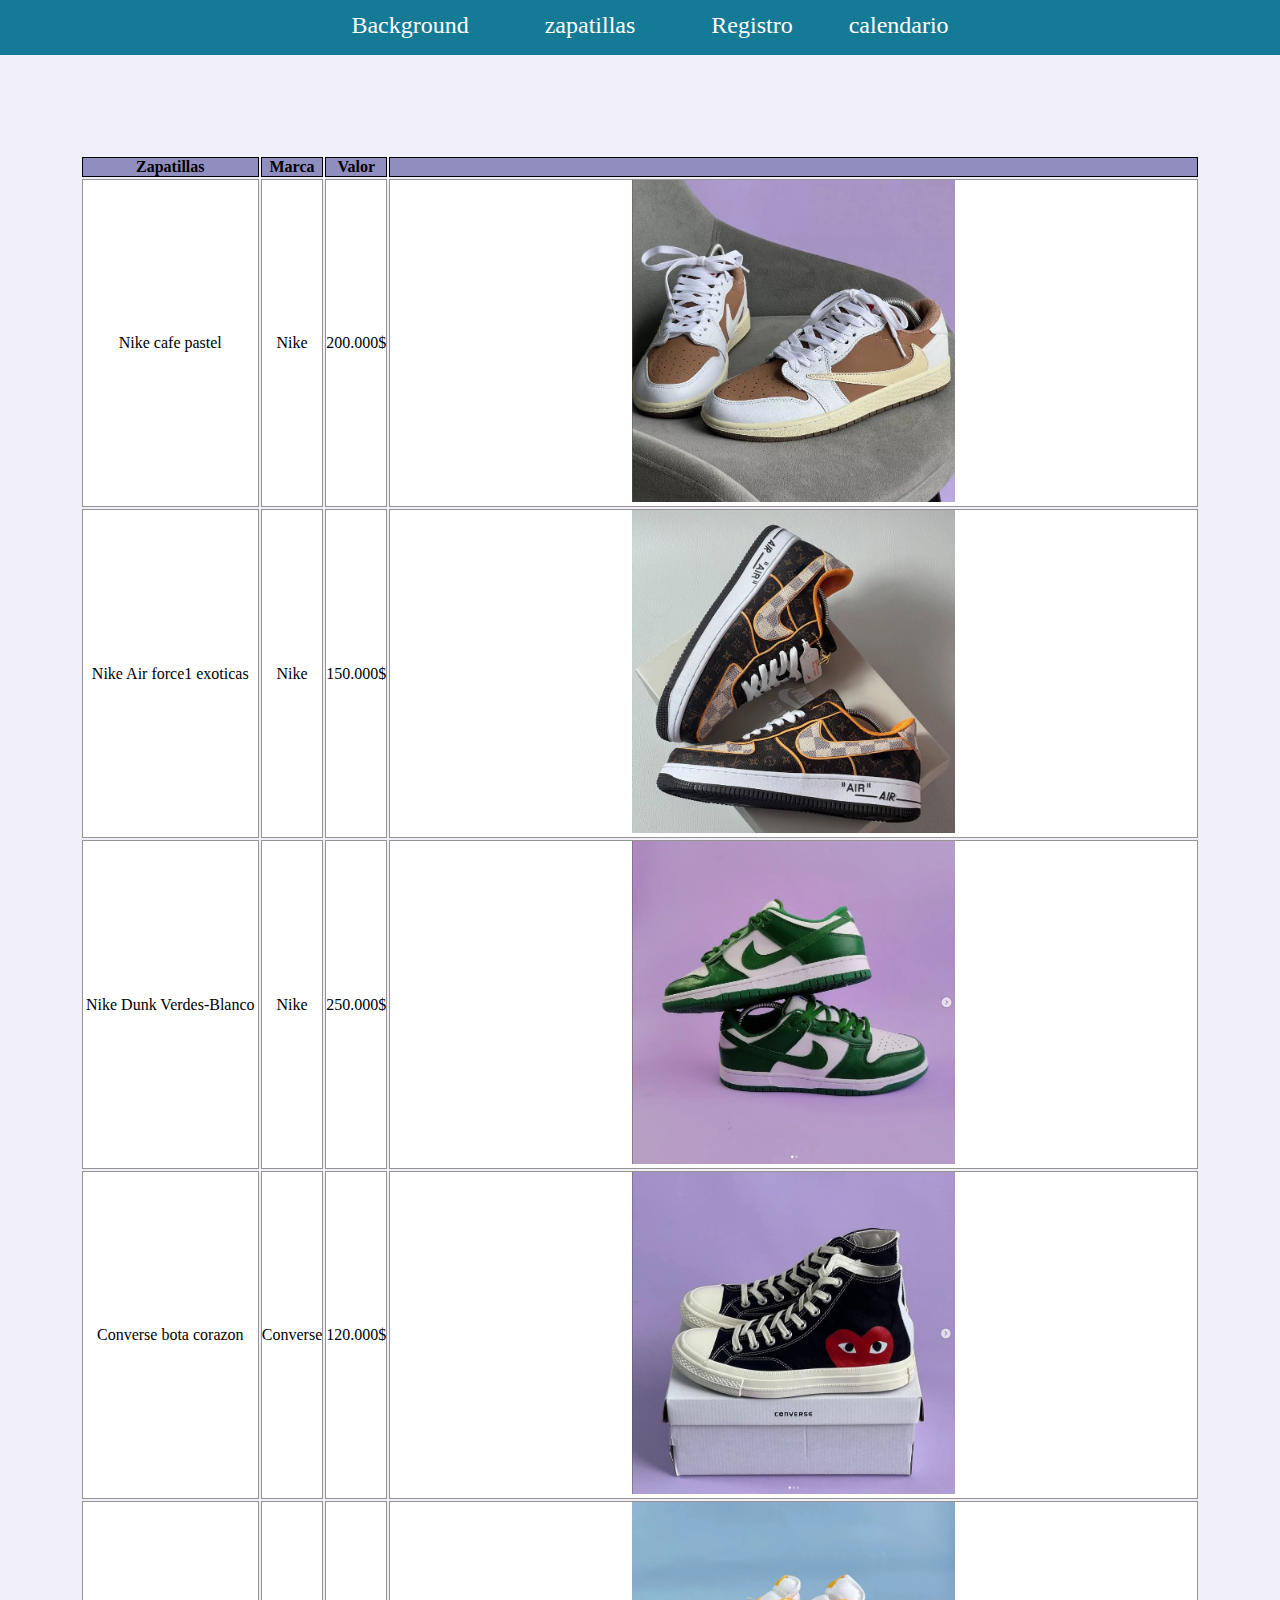
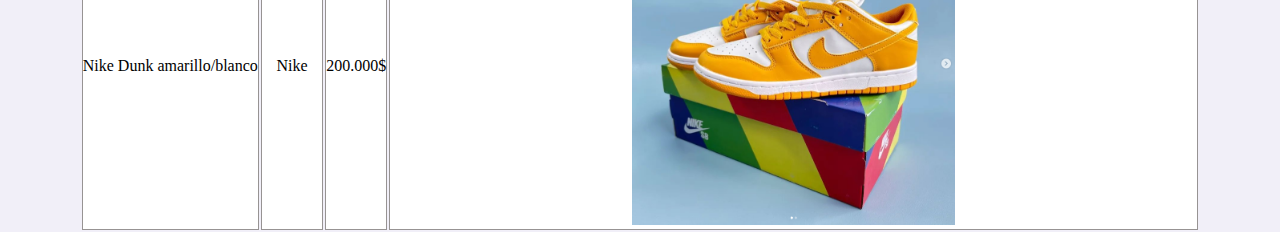
==== commit 01c7efbf: "actualizacionxdxd" ====
--- a/index.html
+++ b/index.html
@@ -13,10 +13,10 @@
             <nav class="main-nav">
                 <label class="bar-menu"><i id="barMenu" class="fa-solid fa-bars"></i></label>
                     <ul id="menuUL" class="menu-horiz">
-                        <li><a class="menu-a-style" href="#"><i class="style-icon fa-solid fa-house-chimney"></i>Inicio</a></li>
-                        <li><a class="menu-a-style" href="catalogo.html"><i class="style-icon fa-solid fa-car-rear"></i>zapatillas</a></li>
+                        <li><a class="menu-a-style" href="Background.html"><i class="style-icon fa-solid fa-house-chimney"></i>Background</a></li>
+                        <li><a class="menu-a-style" href="catalogo.html"><i class="style-icon fa-solid fa-shoe-prints"></i>zapatillas</a></li>
                         <li><a class="menu-a-style" href="formulario.html"><i class="style-icon fa-solid fa-book-open"></i>Registro</a></li>
-                        <li><a class="menu-a-style" href="#"><i class="style-icon fa-solid fa-handshake-angle"></i>Ayuda</a></li>
+                        <li><a class="menu-a-style" href="Calendario.html"><i class="fa-solid fa-calendar-days"></i>calendario</a></li>
                     </ul>
             </nav>
     </div>
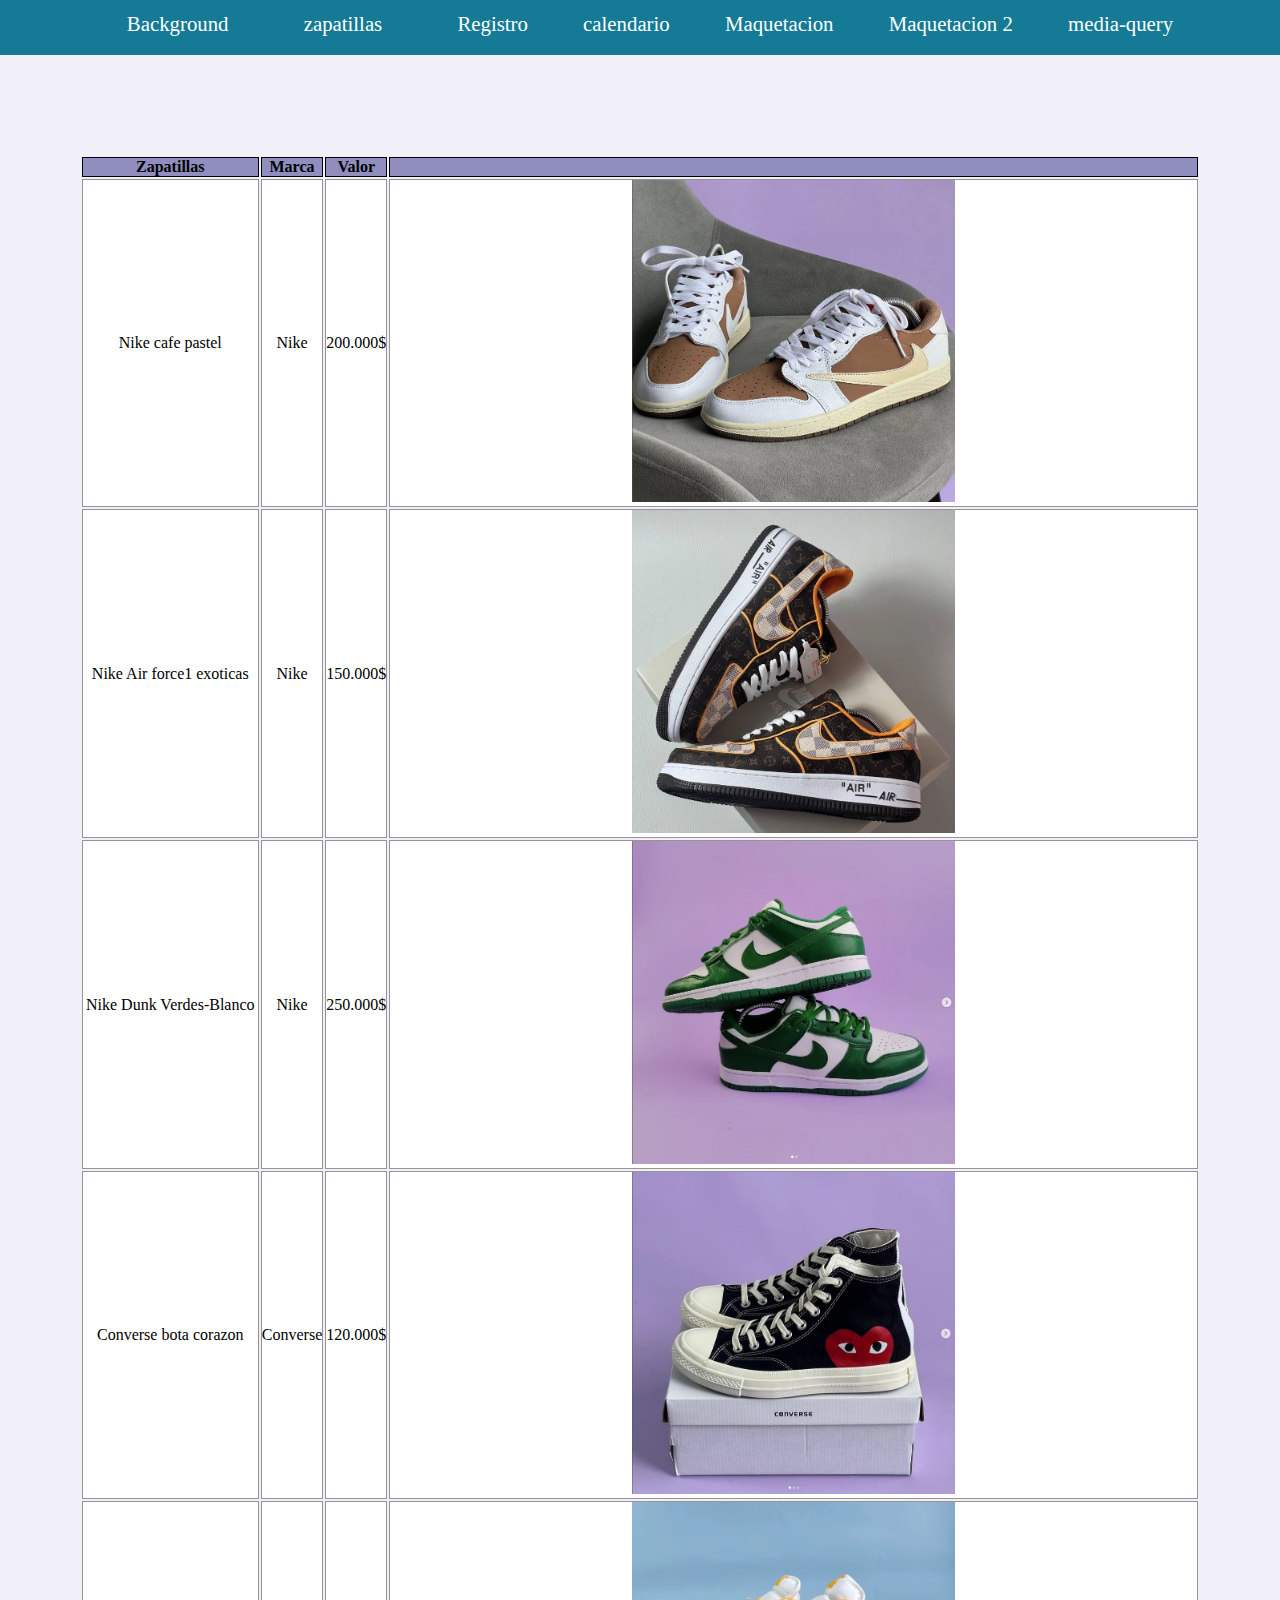
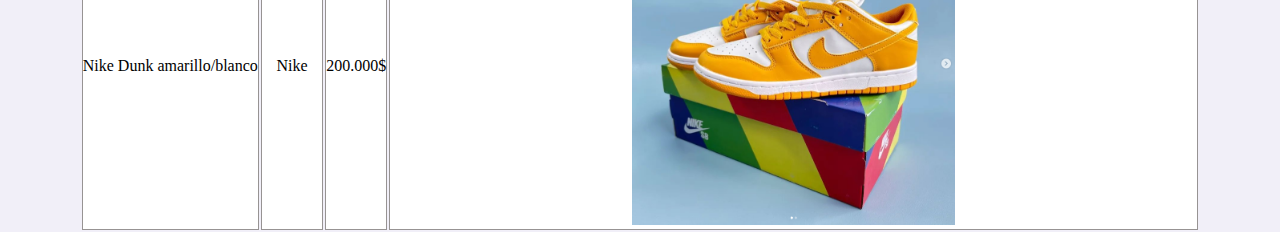
==== commit bf36813e: "22/11/2022" ====
--- a/index.html
+++ b/index.html
@@ -6,6 +6,8 @@
     <meta name="viewport" content="width=device-width, initial-scale=1.0">
     <link rel="stylesheet" href="style/estilo.css">
     <link rel="stylesheet" href="Icons/all.css">
+    
+    
     <title>Portafolio</title>
 </head>
 <body>
@@ -17,6 +19,10 @@
                         <li><a class="menu-a-style" href="catalogo.html"><i class="style-icon fa-solid fa-shoe-prints"></i>zapatillas</a></li>
                         <li><a class="menu-a-style" href="formulario.html"><i class="style-icon fa-solid fa-book-open"></i>Registro</a></li>
                         <li><a class="menu-a-style" href="Calendario.html"><i class="fa-solid fa-calendar-days"></i>calendario</a></li>
+                        <li><a class="menu-a-style" href="maquetacion.html"><i class="fa-solid fa-layer-group"></i>Maquetacion</a></li>
+                        <li><a class="menu-a-style" href="maquetacion -2.html"><i class="fa-solid fa-cart-shopping"></i>Maquetacion 2</a></li>
+                        <li><a class="menu-a-style" href="media-query.html"><i class="fa-solid fa-calendar-days"></i>media-query</a></li>
+
                     </ul>
             </nav>
     </div>
--- a/style/estilo.css
+++ b/style/estilo.css
@@ -21,7 +21,7 @@
     width: 100%;
     height: 55px;
     background-color: rgb(21, 122, 150);
-    font-size: 1.5em;
+    font-size: 1.3em;
 }
 
 .bar-menu{
